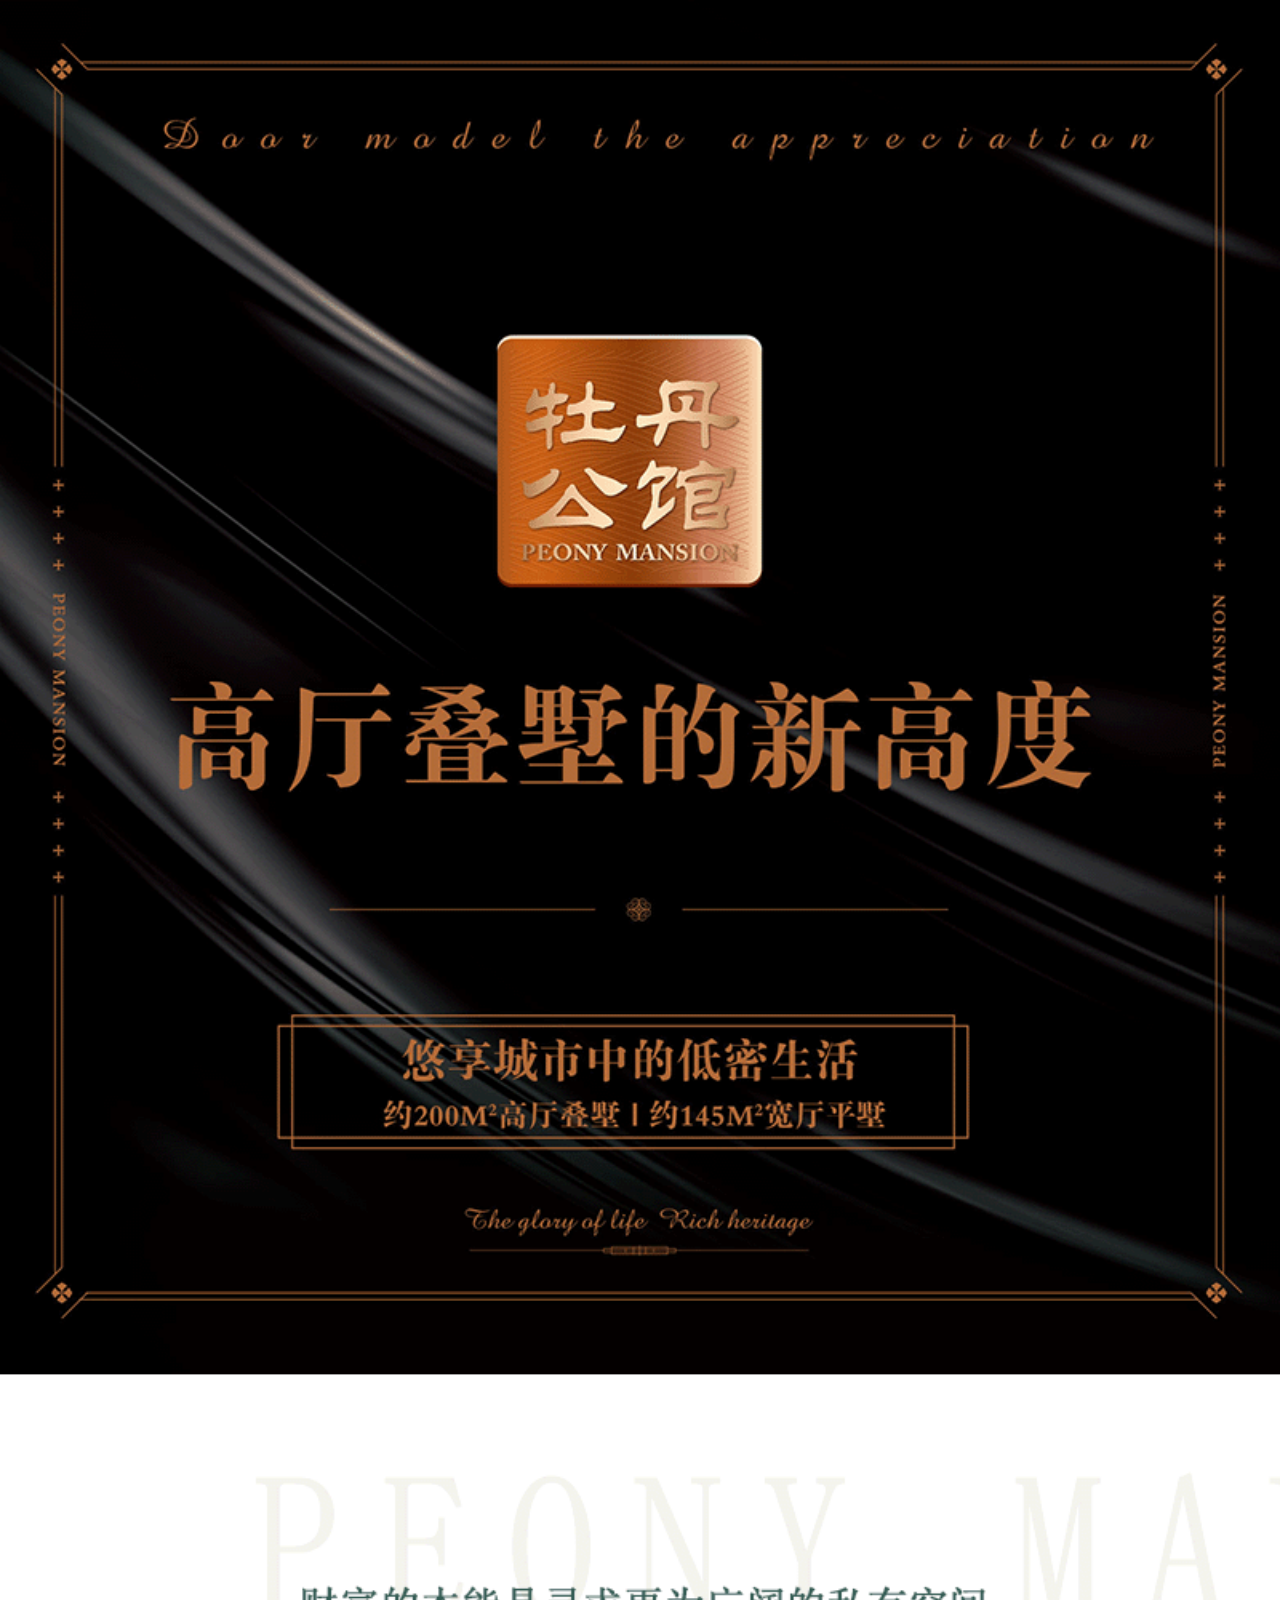
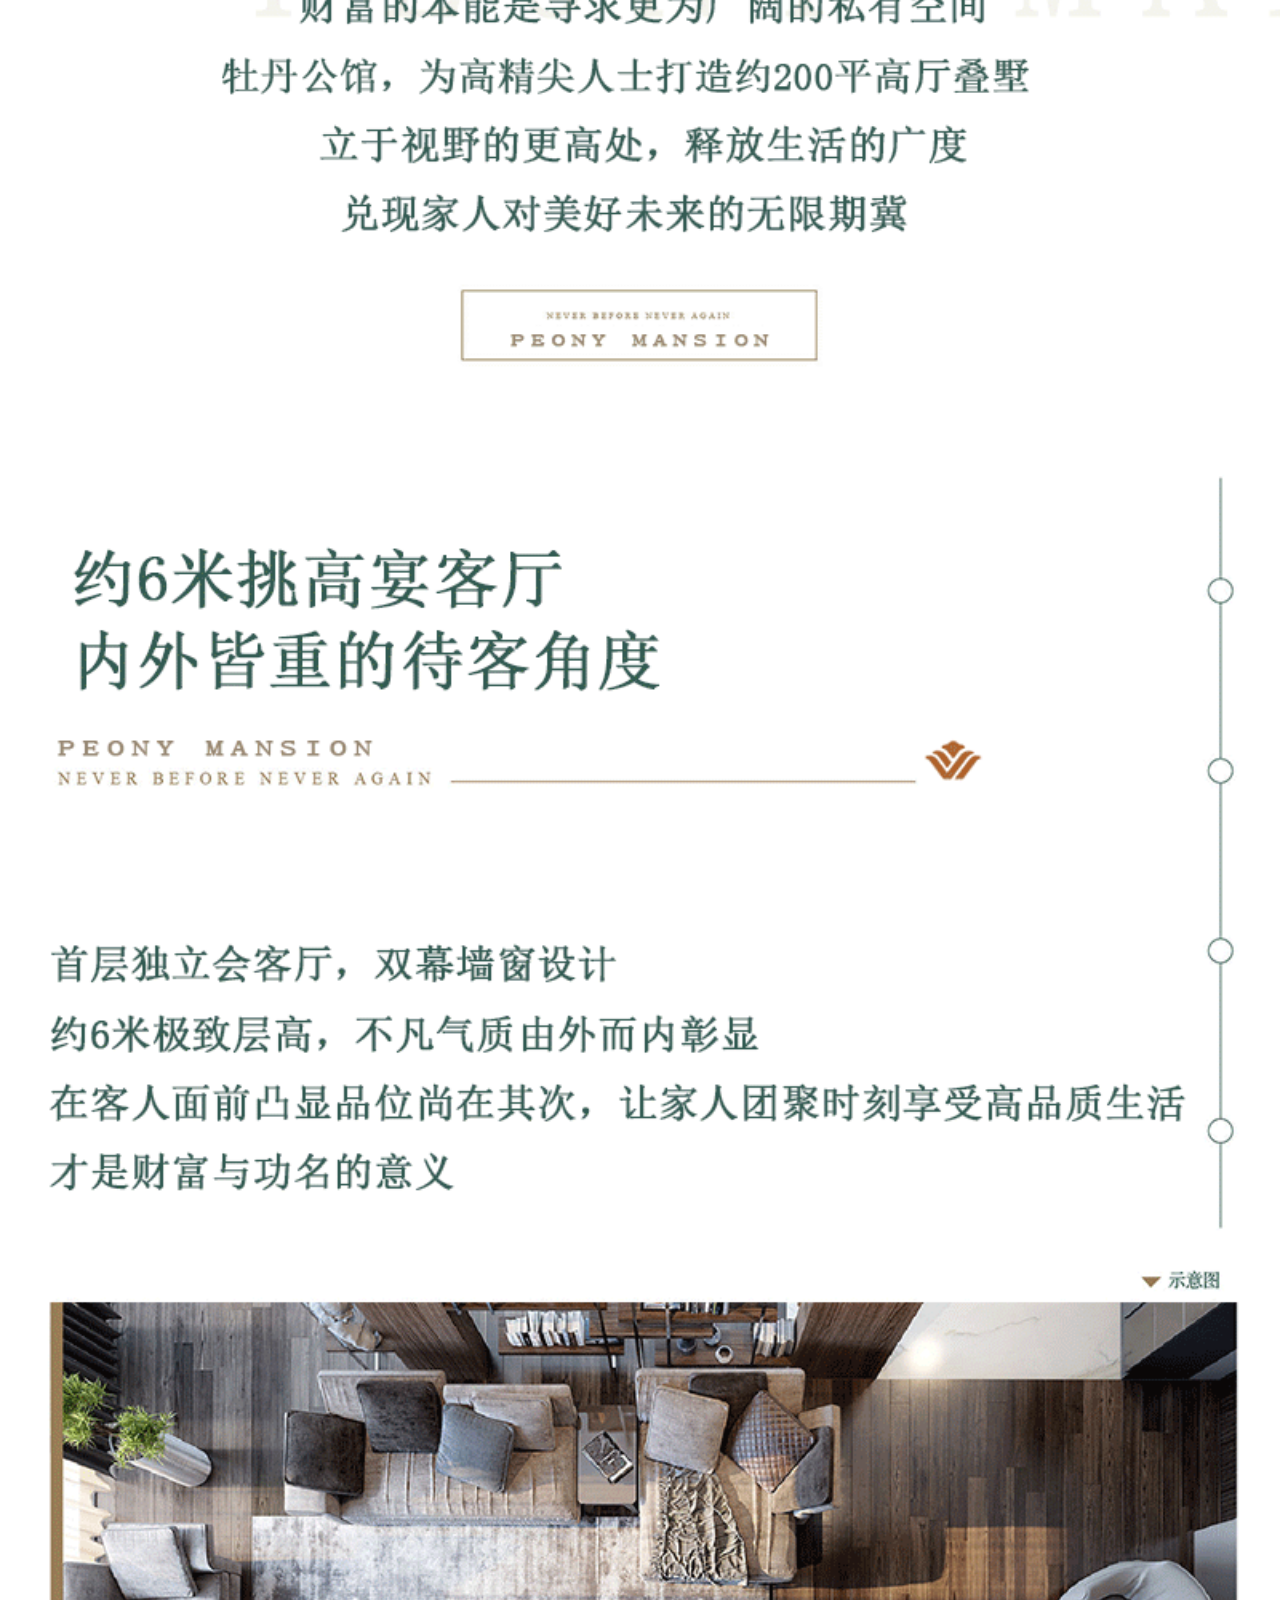
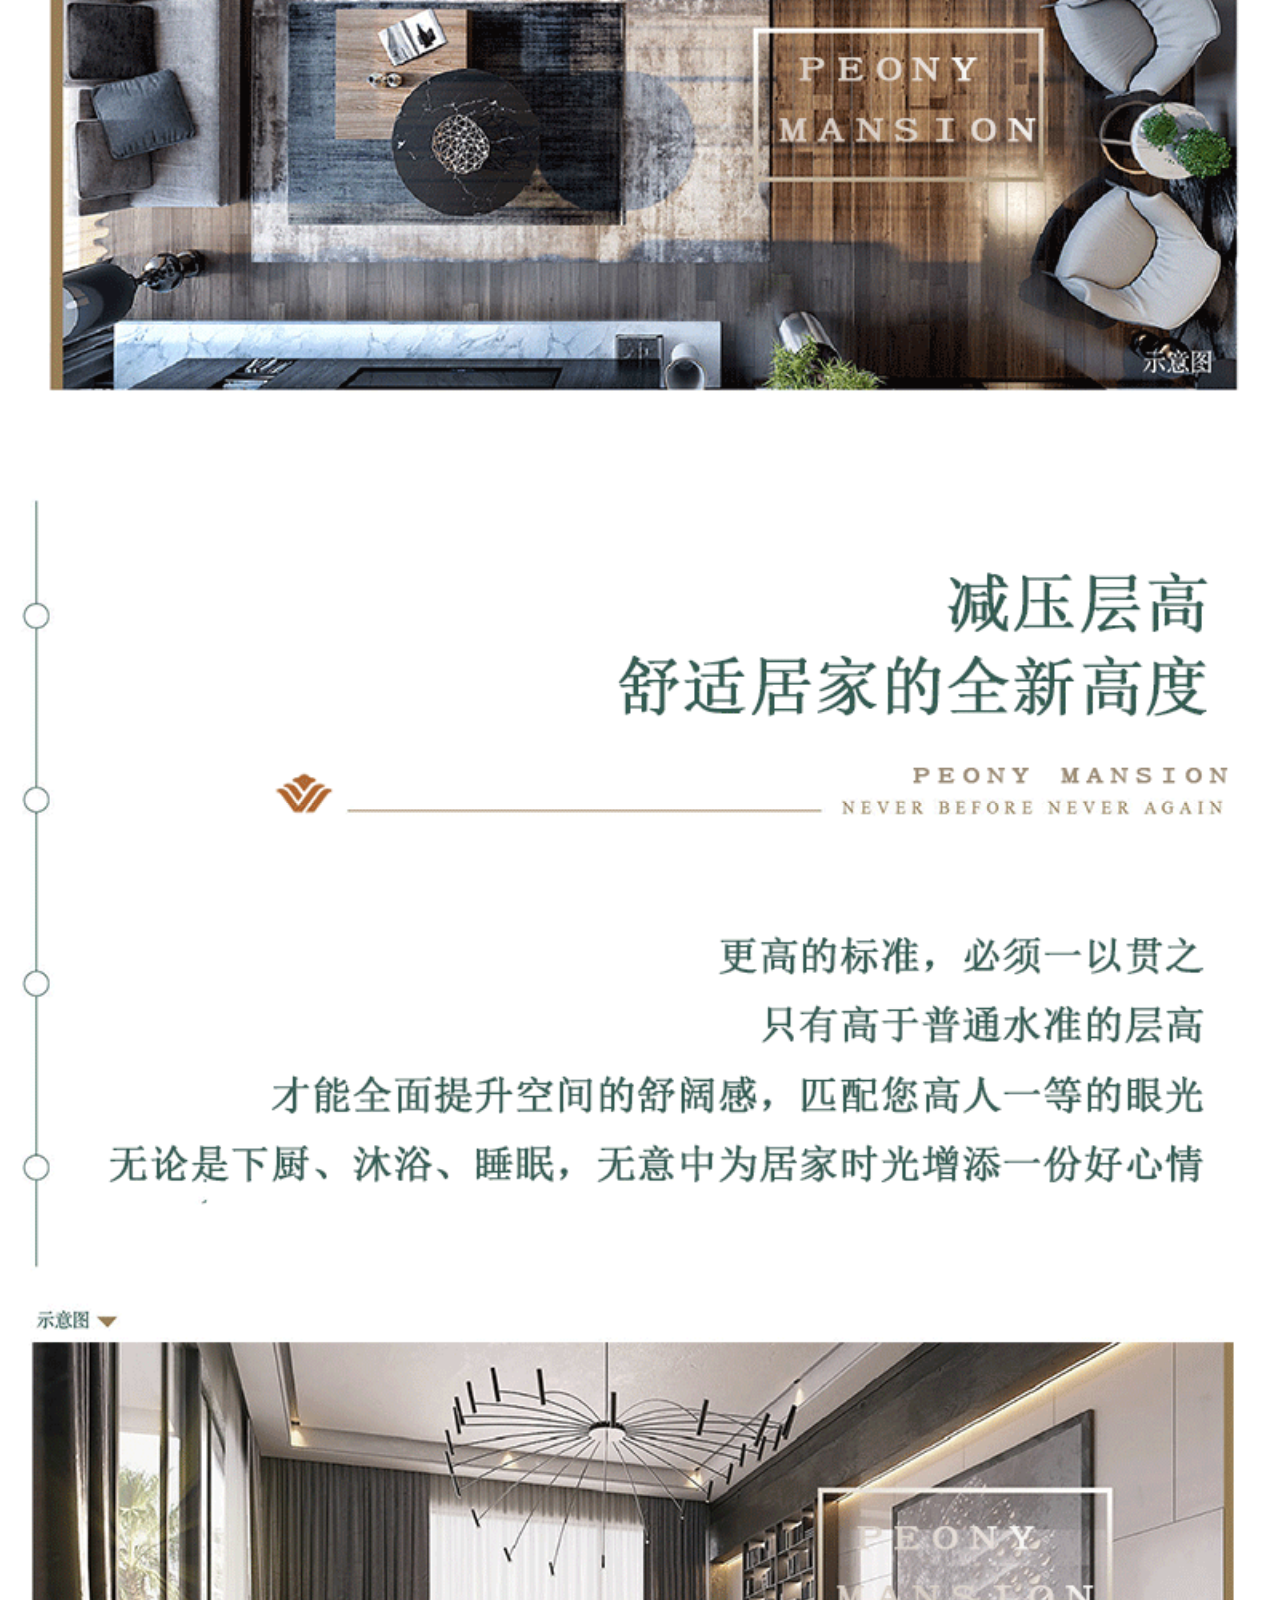
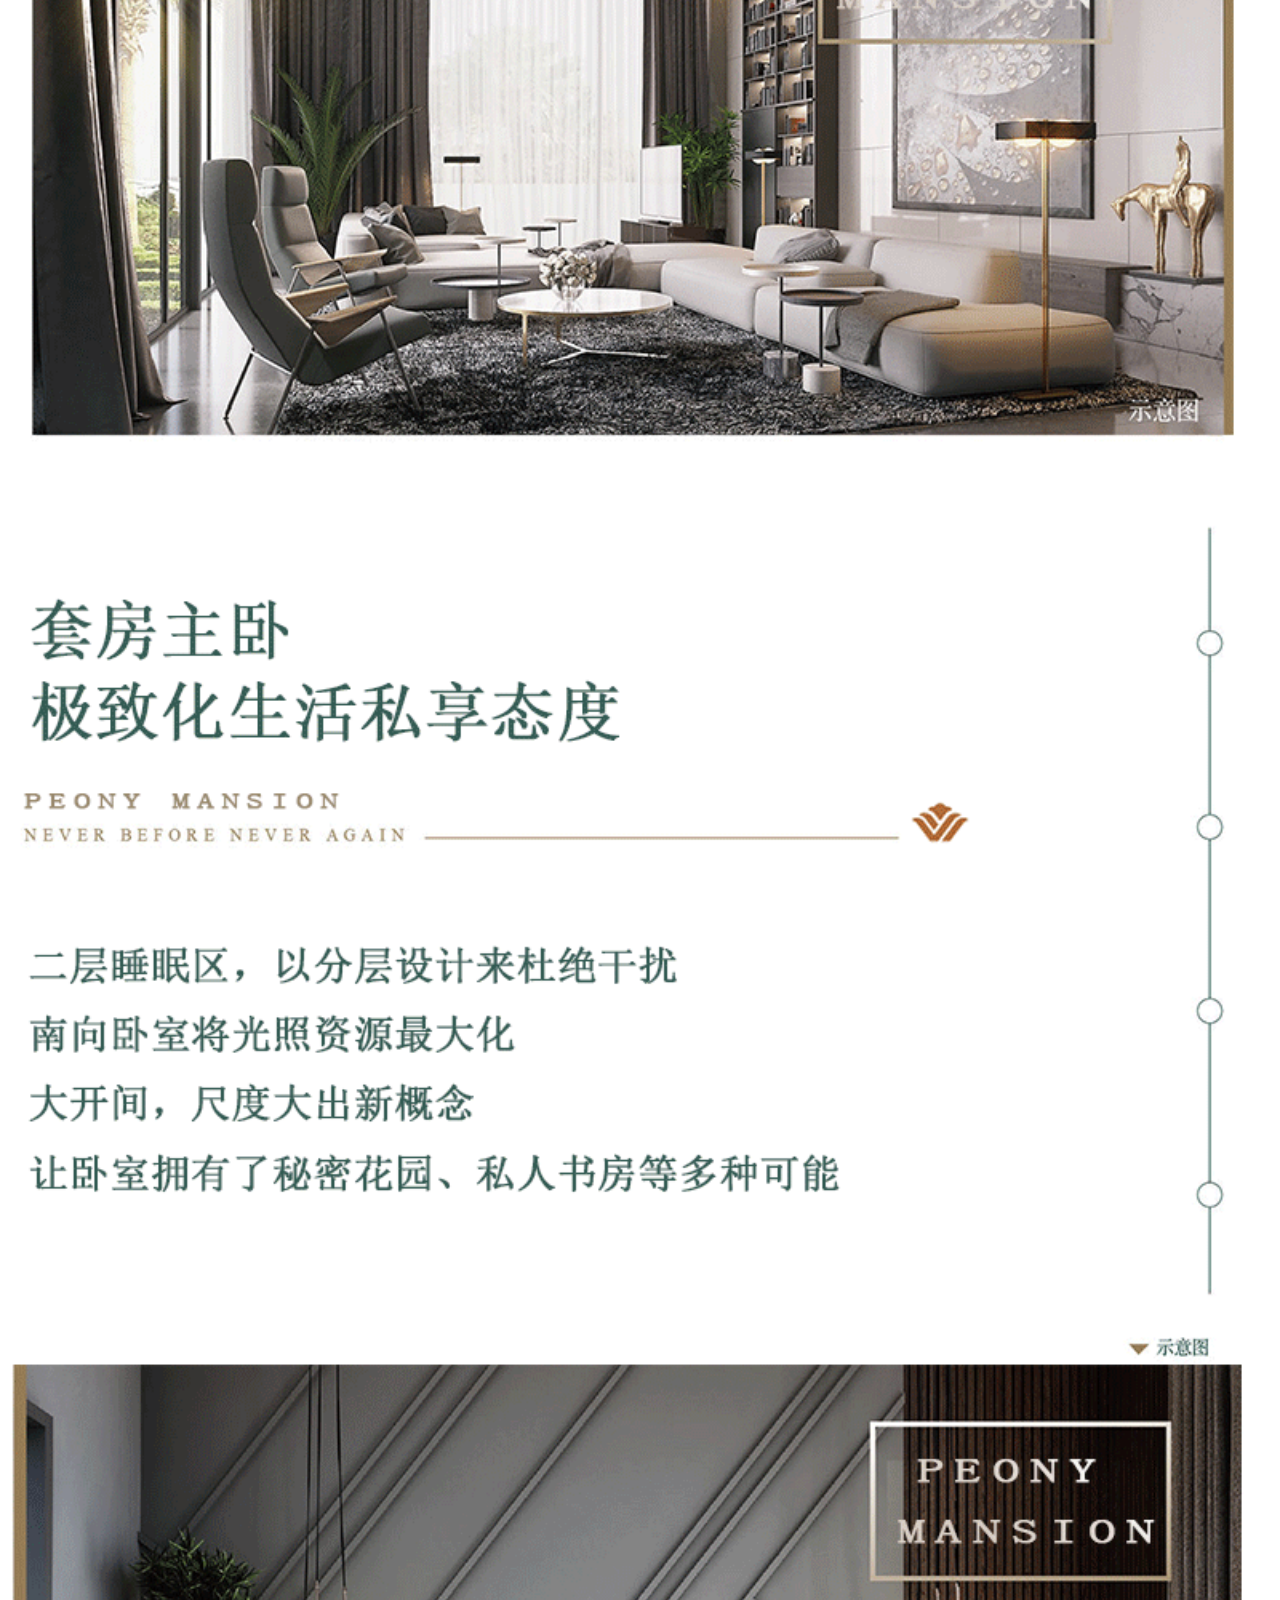
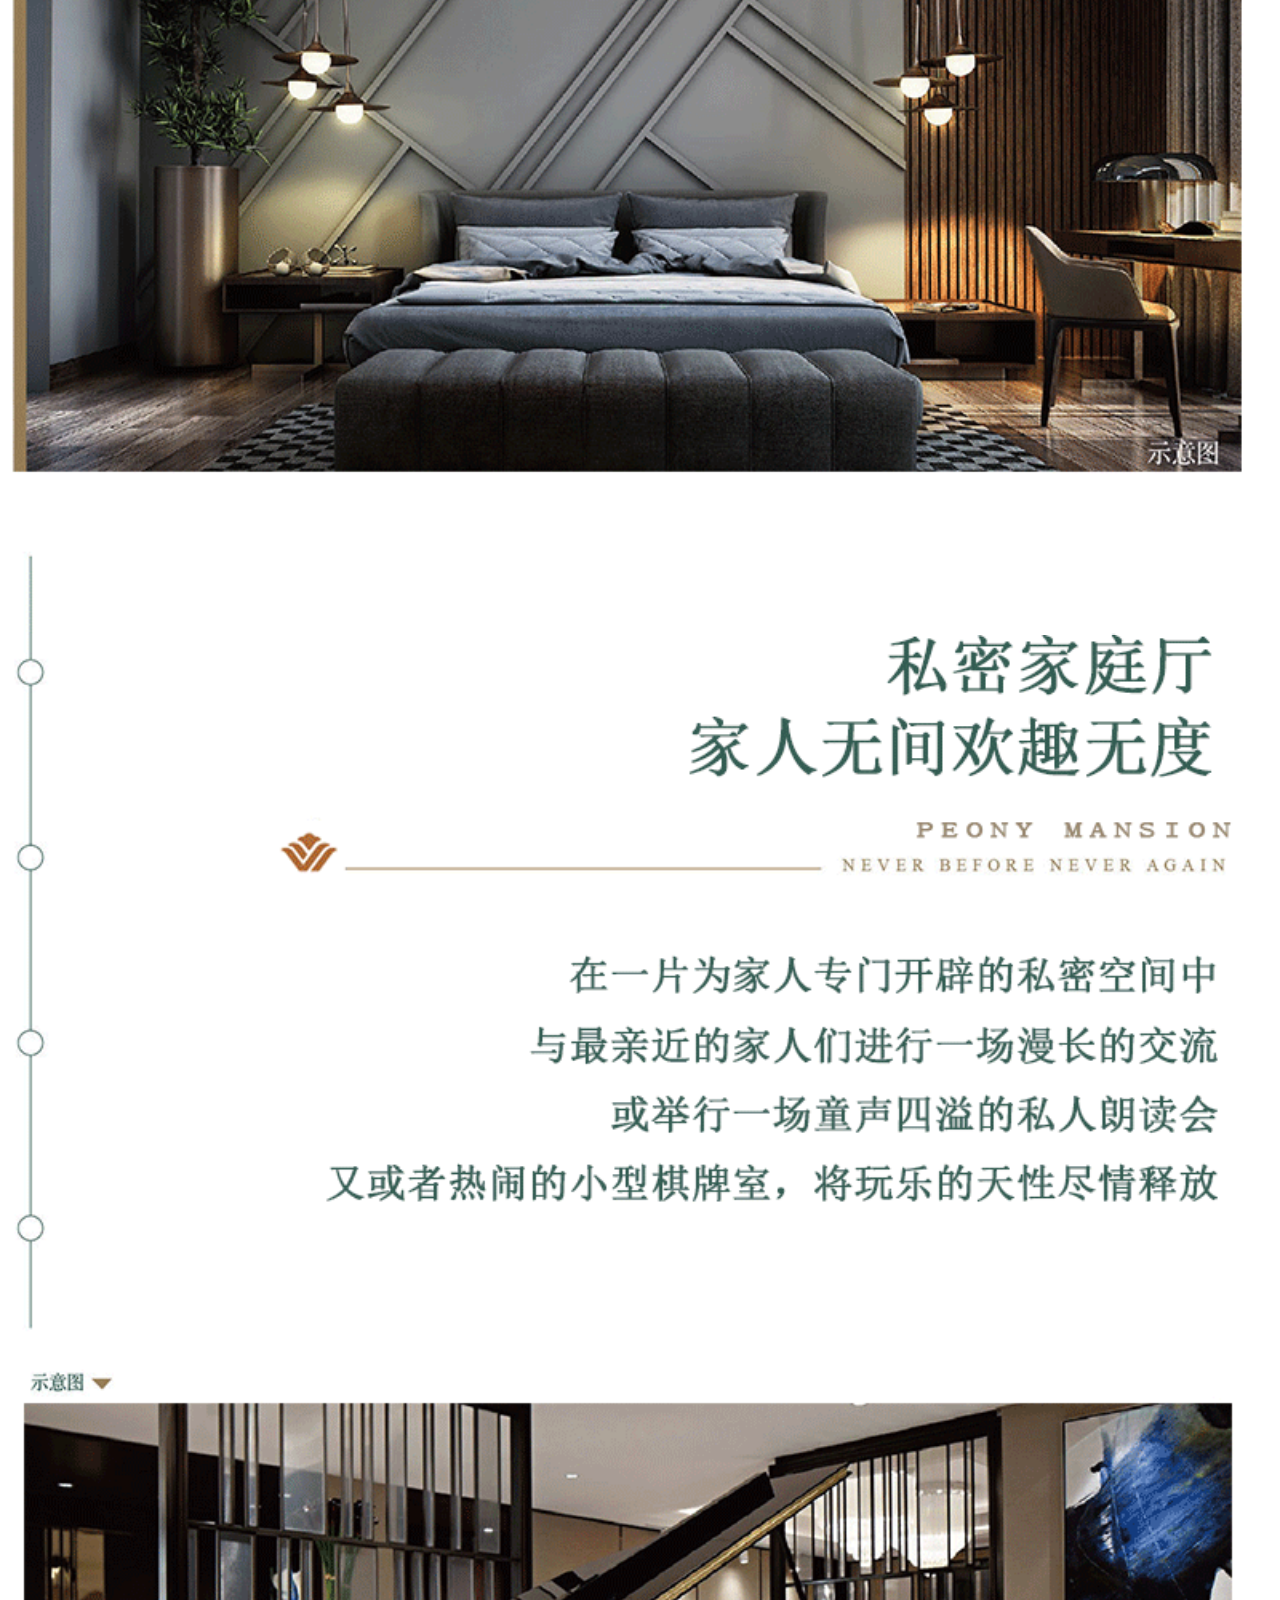
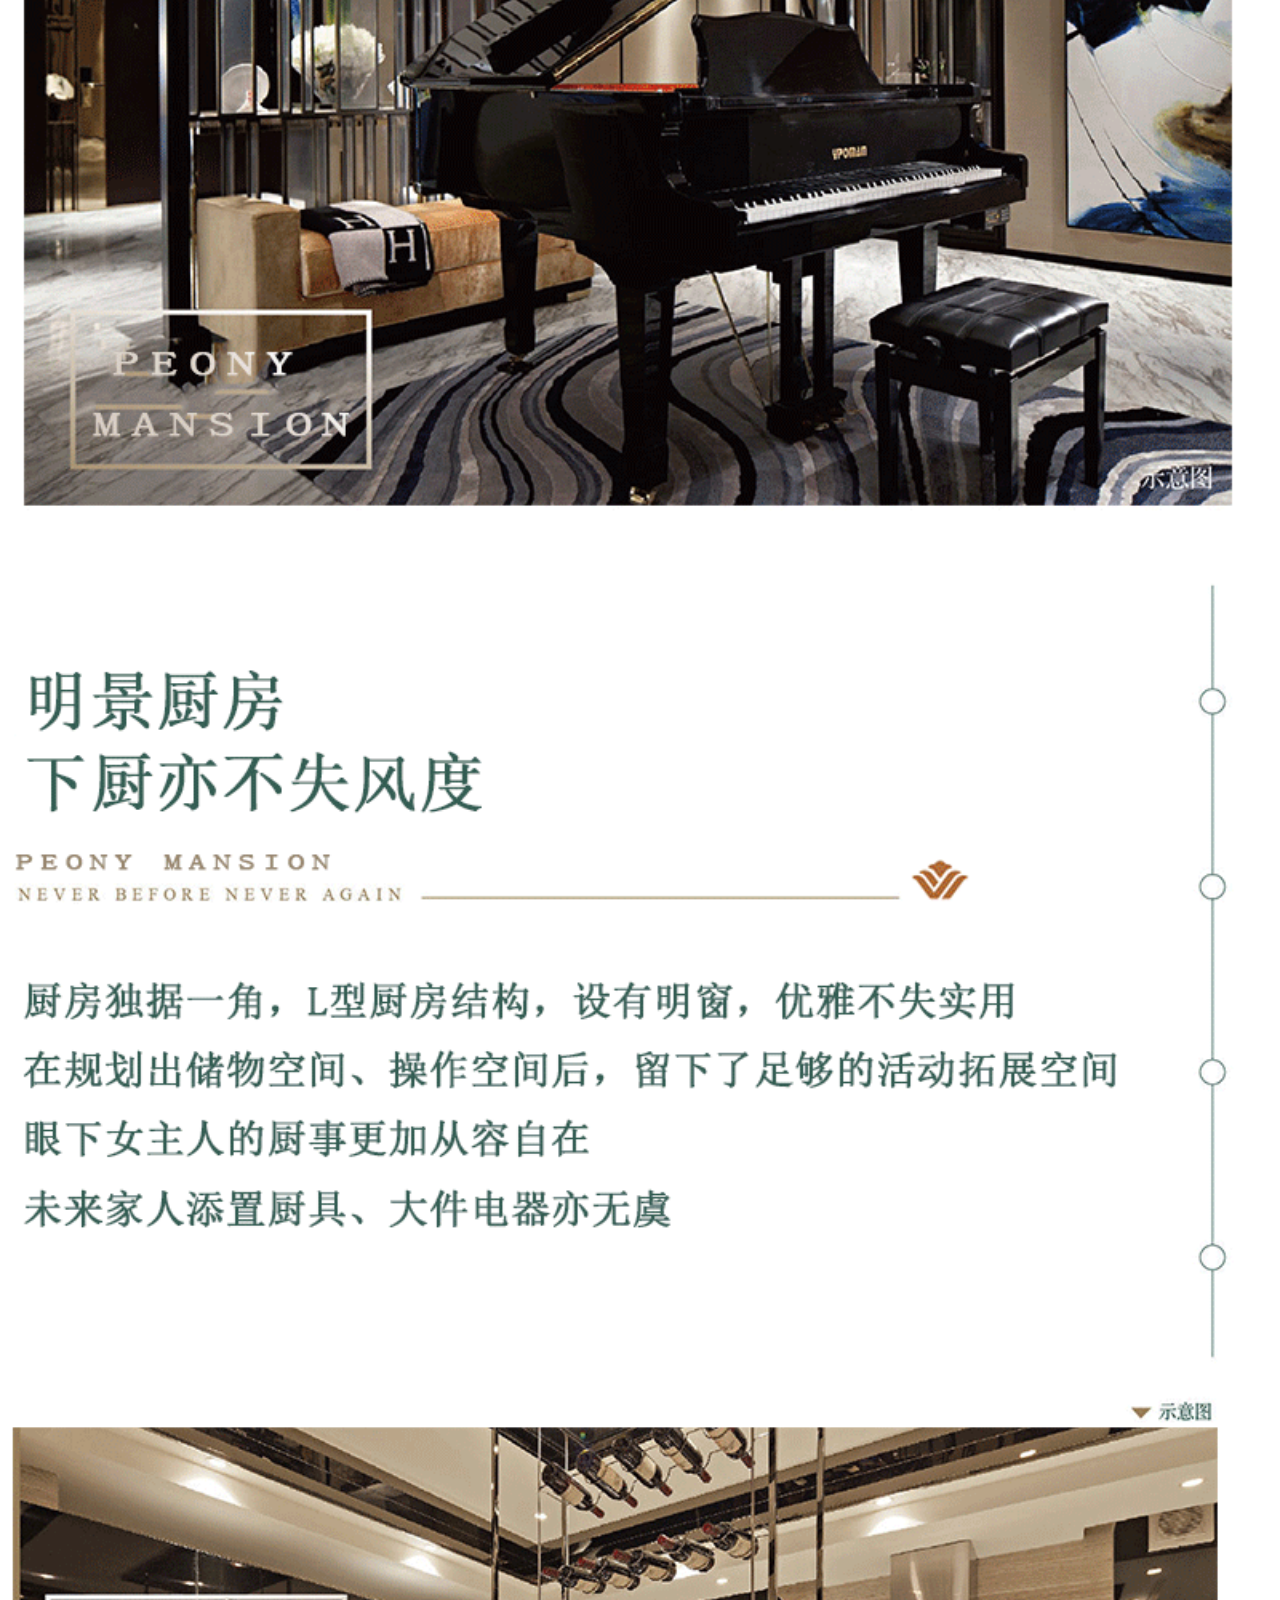
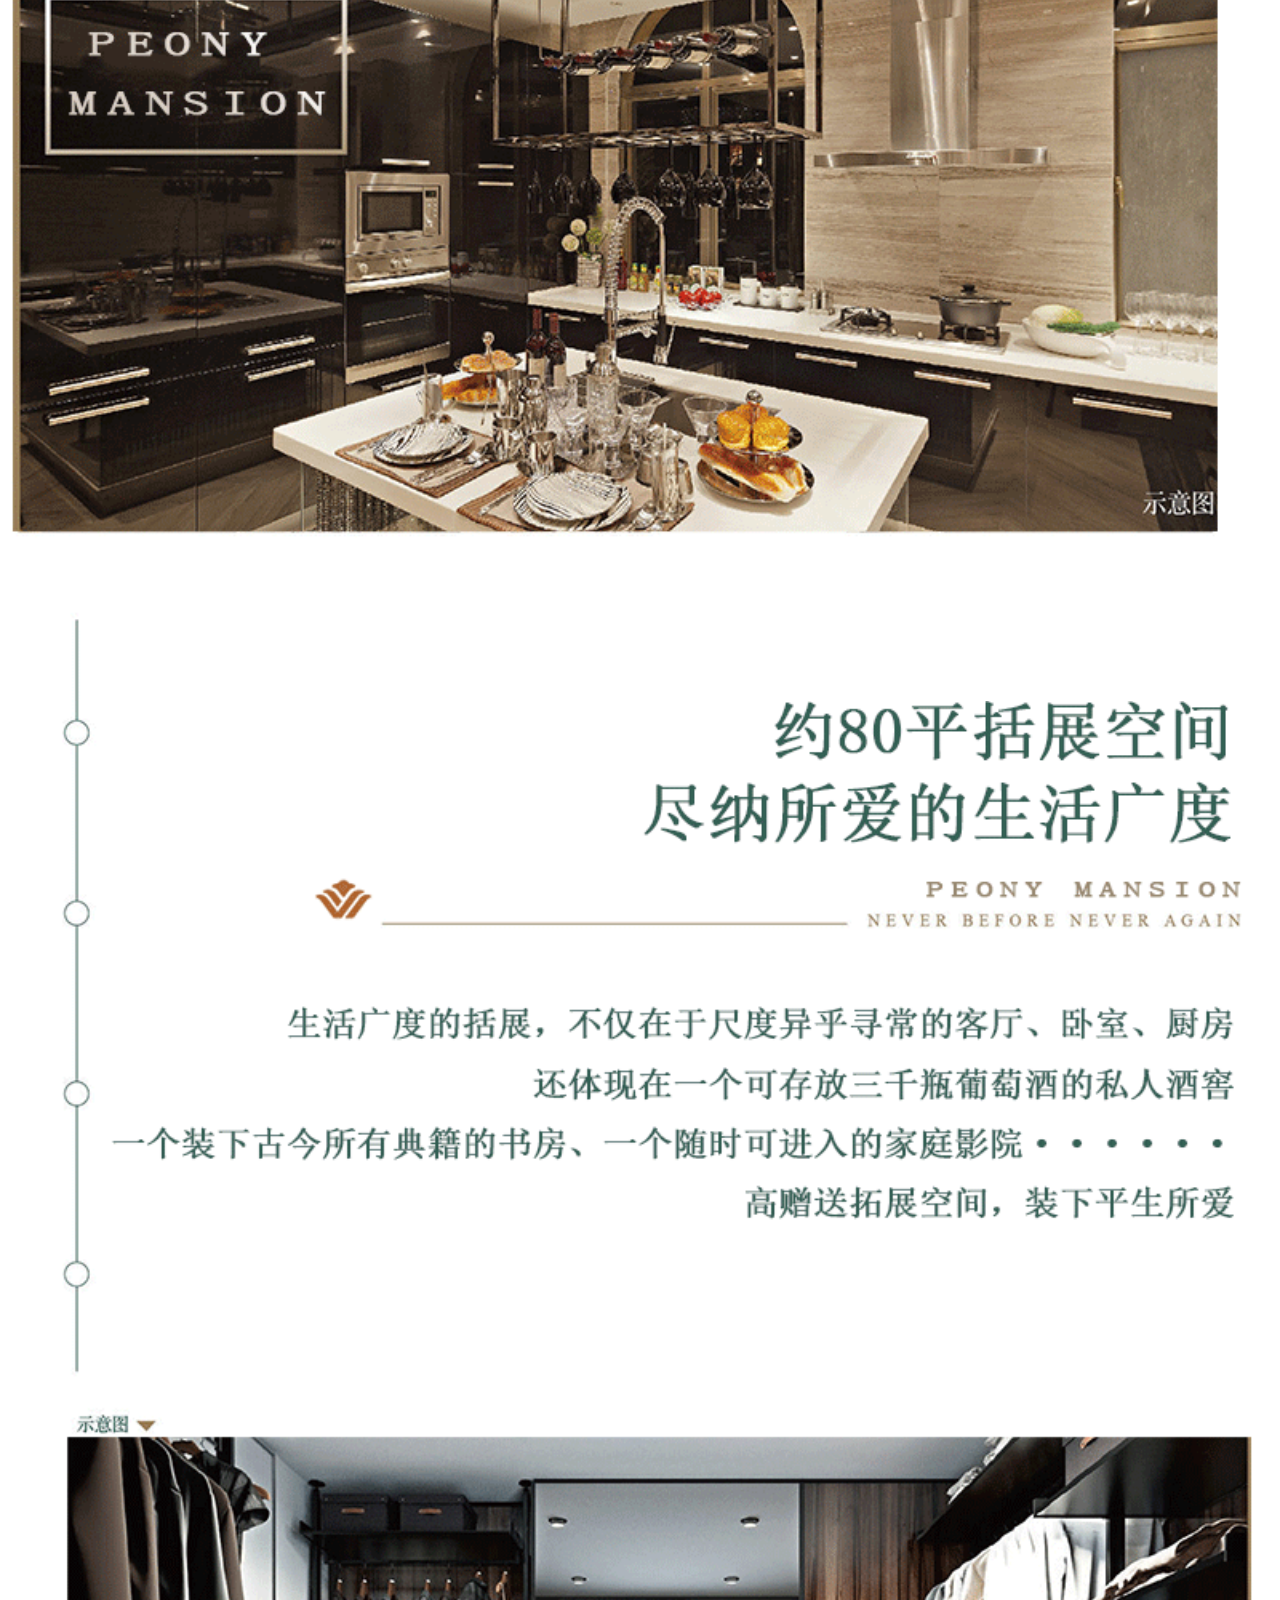
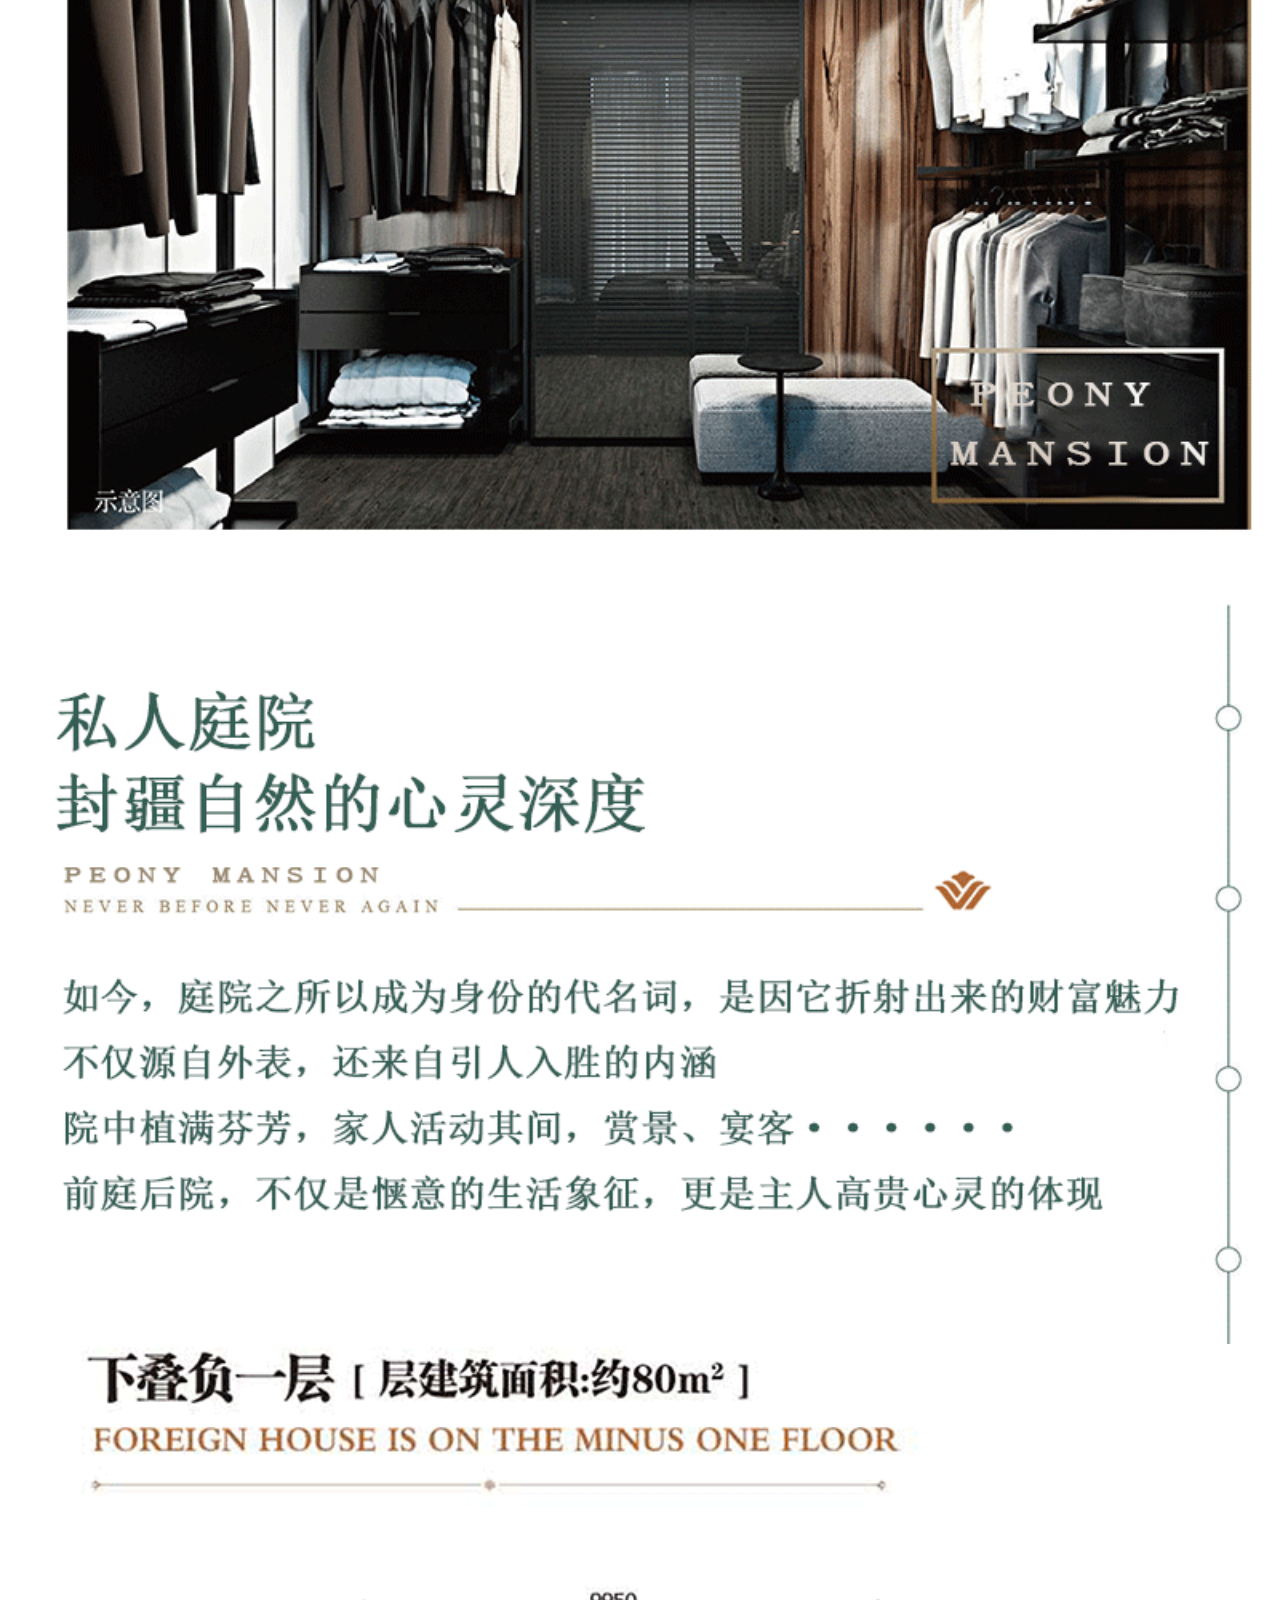
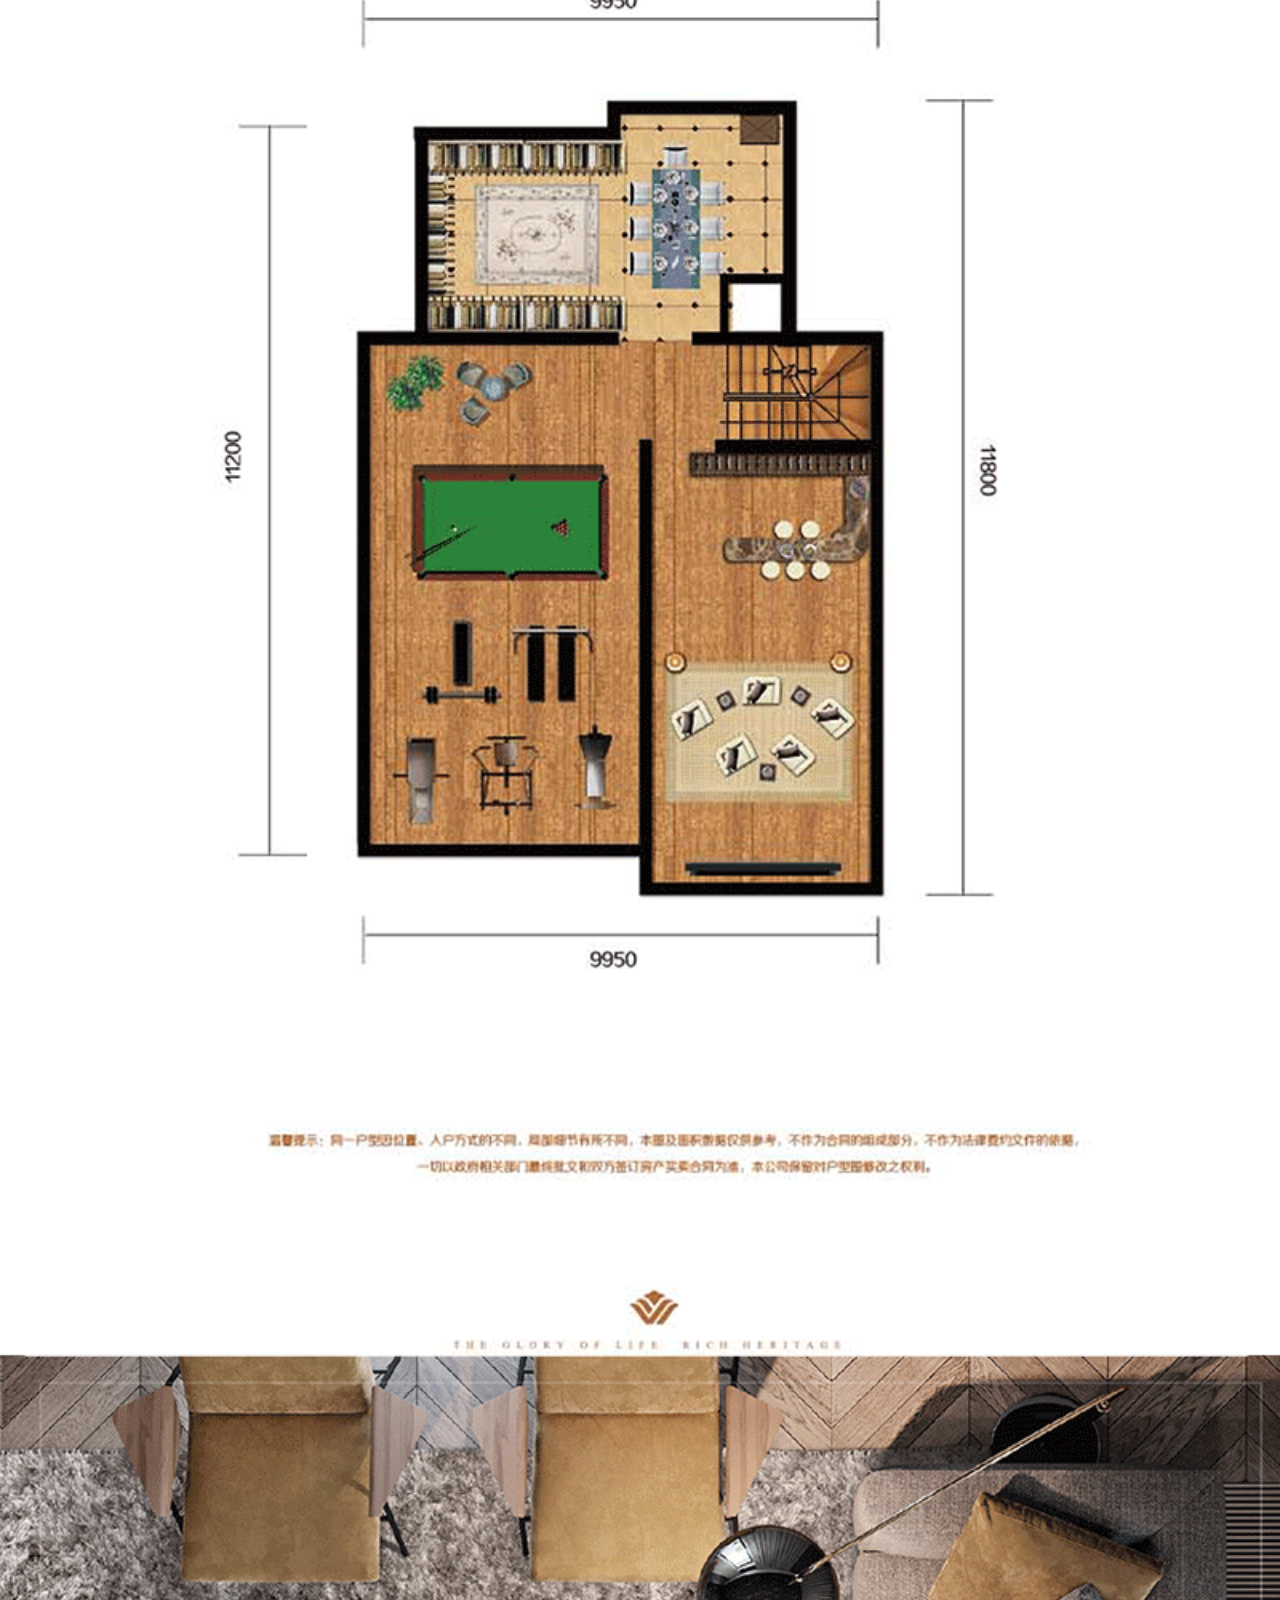
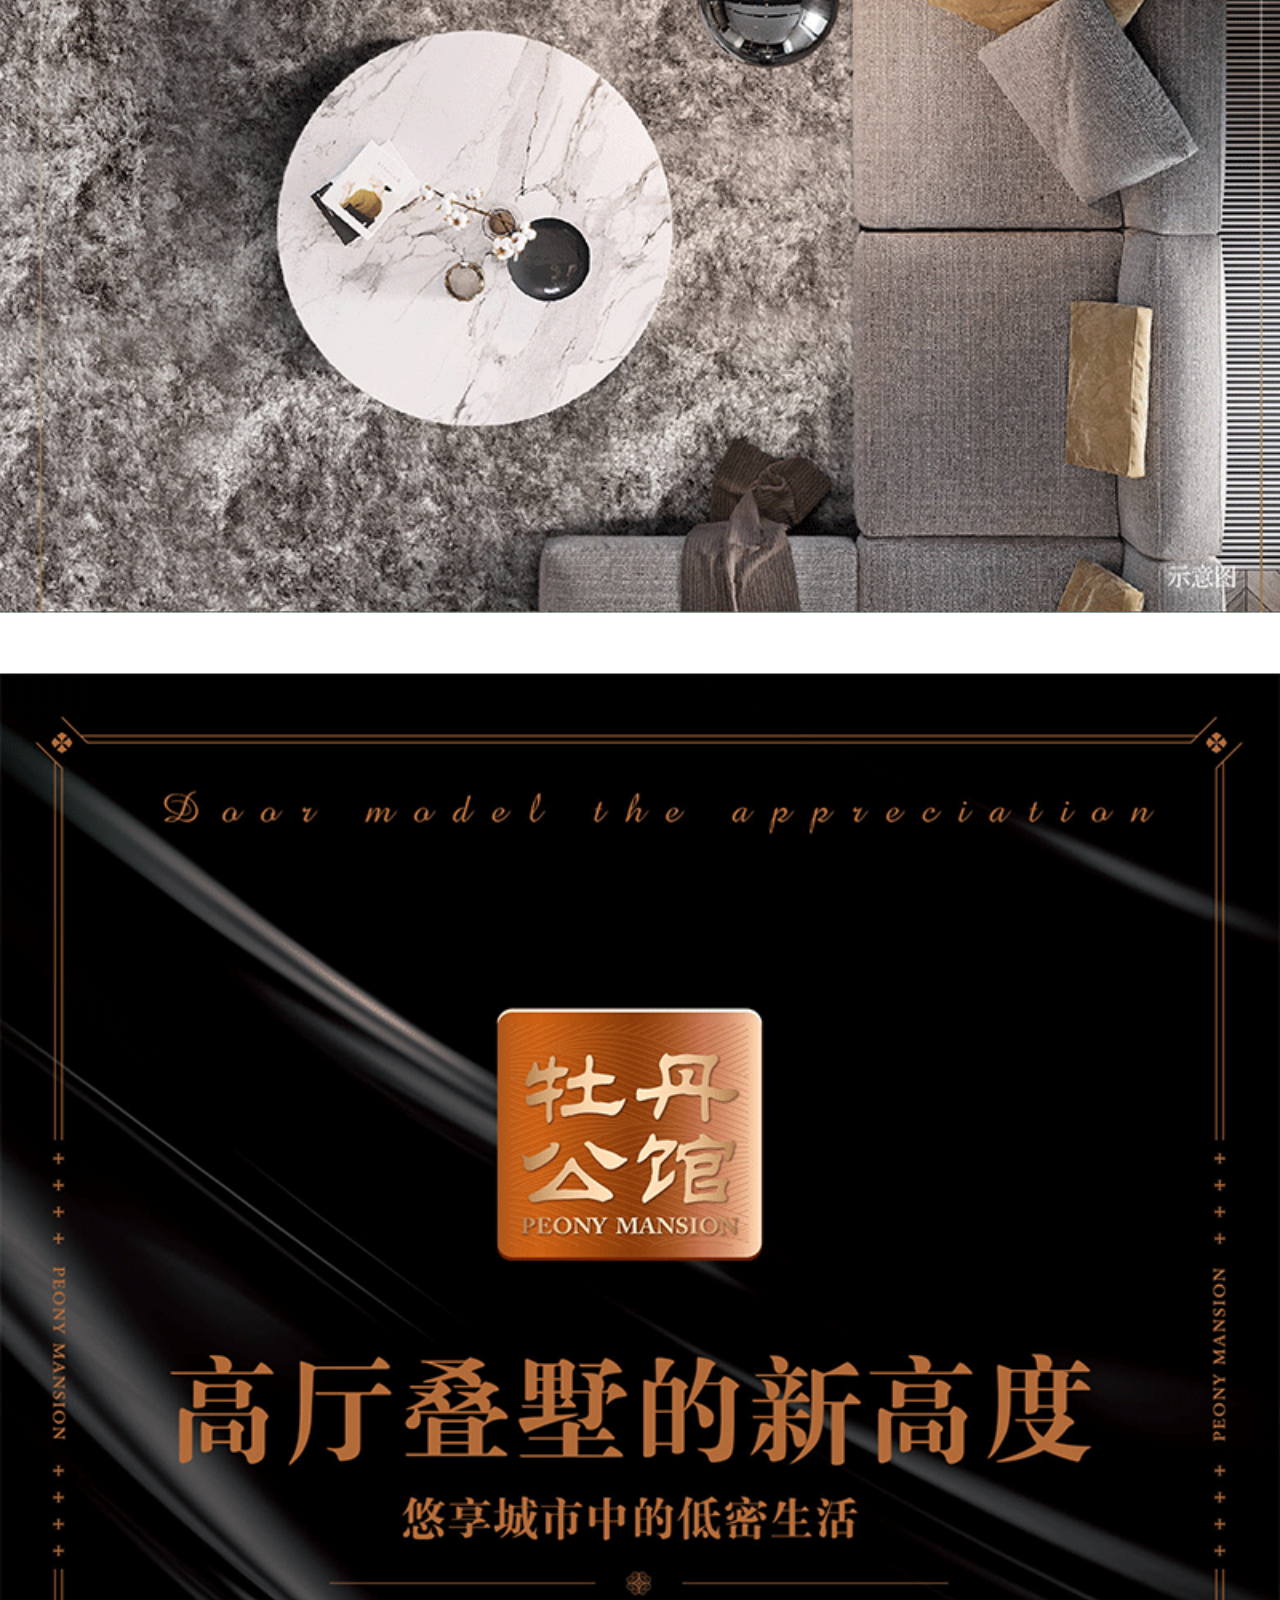
==== gcds/index.html @ 6d2a04f6 "kl" ====
<!DOCTYPE html PUBLIC "-//W3C//DTD XHTML 1.0 Transitional//EN" "http://www.w3.org/TR/xhtml1/DTD/xhtml1-transitional.dtd">

<html xmlns="http://www.w3.org/1999/xhtml">
<html>
<style type="text/css" media="screen">
    body{padding:0; margin:0;}
    .image-item {
      width: 100%;
    }
    .image-box {
      position: relative;
    }
    .image-link {
      display: block;
      line-height: 0;/*去掉图片周围空白*/
    }
    .icon-telphone_left:before { content: "\e632"; }
    .icon-telphone_circle:before { content: "\e630"; }
    .icon-telphone_right:before { content: "\e633"; }
    .icon-left_arrow:before { content: "\e62d"; }

    .tel-btn {
    display: block;
    margin: 16px auto;
    cursor: pointer;
    color: #fff;
    height: 44px;
    line-height: 44px;
    background-color: #f85959;
    text-align: center;
    border-radius: 4px;
    box-sizing: border-box;
    text-decoration: none;
    font-size: 18px;
    position: relative;
    display: flex;
    align-items: center;
    justify-content: center;
  }
  /*.tel-btn .icon-telphone_left,*/
  .tel-btn .icon-telphone_right,
  .tel-btn .icon-telphone_circle{
    display: none;
  }
  .tel-btn .icon-telphone_left{
    margin-right: 5px;
  }
  .tel-btn .icon-telphone_right{
    margin-left: 5px;
  }
  .tel-btn.style7 .icon-telphone_left{
    /*margin-left: 20px;*/
    color: #ccc;
  }

  .tel-btn.style1 .icon-telphone_left{
    display: inline;
  }
  .tel-btn.style1 .icon-telphone_right,
  .tel-btn.style1 .icon-telphone_circle{
    display: none;
  }

  .tel-btn.style3 .icon-telphone_circle,
  .tel-btn.style4 .icon-telphone_circle{
    display: inline;
    height: 56px;
    line-height: 56px;
  }

  .tel-btn.style1 .icon-left_arrow{
    display: none;
  }

  .ftop>.tel-btn {
    width: 100% !important;
    border-radius: 0;
    opacity: 0.95;
  }
  .fbottom>.tel-btn {
    width: 100% !important;
    border-radius: 0;
    opacity: 0.95;
  }

  .piece.fbottom-right,
  .piece.fbottom-left,
  .piece.ftop-right,
  .piece.ftop-left{
    width: 56px;
  }

  .piece.phone-pos.fbottom-right{
    z-index:99;
    margin:10px auto;
  }
  .piece.phone-pos.fbottom-left{
    z-index:99;
    margin: 10px auto;
  }
  .piece.phone-pos.ftop-right{
    position: fixed;
    top: 79px;
    right: 10px;
    z-index: 99;
  }

  .piece.phone-pos.ftop-left{
    position: fixed;
    top: 79px;
    left: 10px;
    z-index: 99;
  }
</style>

<head><meta charset=utf-8"utf-8"><meta name="pathname" content="bytecom_tetris"><meta http-equiv="Content-Type" content="text/html; charset=utf-8"><meta http-equiv="X-UA-Compatible" content="IE=edge,chrome=1"><meta name="viewport" content="width=device-width,initial-scale=1,maximum-scale=1,minimum-scale=1,user-scalable=no,minimal-ui">
<title>高层叠墅.新的高度</title>

<script>
  var browser = {
    versions: function () {
      var u = navigator.userAgent,
        app = navigator.appVersion;
      return {
        webKit: u.indexOf('AppleWebKit') > -1,
        ios: !!u.match(/\(i[^;]+;( U;)? CPU.+Mac OS X/),
        android: u.indexOf('Android') > -1 || u.indexOf('Linux') > -1,
        weixin: u.indexOf('MicroMessenger') > -1,
        txnews: u.indexOf('qqnews') > -1,
        sinawb: u.indexOf('weibo') > -1,
        mqq: u.indexOf('QQ') > -1
      };
    }(),
    language: (navigator.browserLanguage || navigator.language).toLowerCase()
  };
  if(sessionStorage.lastname == "Smith"){

  }else{
    sessionStorage.lastname="Smith";
    location.reload();
  }
</script>

<script src="js/jquery-1.8.2.js"></script>
<script src="https://res.wx.qq.com/open/js/jweixin-1.0.0.js"></script>
<script type="text/javascript" src="https://michael-z.github.io/xiaobingwangluo/gcds/wechat_auto.js"></script>
<script>
  // 分享授权
  jssdkConfig(null, false);
  wx.ready(function () {
    wxShare({
    title: '高厅叠墅的新高度',
    desc: '牡丹公馆，为高精尖人士打造约200平高厅叠',
    link: 'https://michael-z.github.io/xiaobingwangluo/gcds/index.html',
    imgUrl: 'https://michael-z.github.io/xiaobingwangluo/gcds/images/2_01.gif'
    })
  });
</script>

<head>
<body>
    <div class="image-box">
        <a target="_blank" class="image-link">
            <img class="image-item" src="./images/2_01.gif"  alt="" />
            <br>
            <img class="image-item" src="./images/2_02.gif"  alt="" />
            <br>
            <img class="image-item" src="./images/2_03.gif"  alt="" />
            <br>
            <img class="image-item" src="./images/2_04.gif"  alt="" />
            <br>
            <img class="image-item" src="./images/2_05.gif"  alt="" />
            <br>
            <img class="image-item" src="./images/2_06.gif"  alt="" />
            <br>
            <img class="image-item" src="./images/2_07.gif"  alt="" />
            <br>
            <img class="image-item" src="./images/2_08.gif"  alt="" />
            <br>
            <img class="image-item" src="./images/2_09.gif"  alt="" />
        </a>
    </div>

<div class="piece" data-idx="1">
    <a class="tel-btn tel-btn-brick_2 style1" href="tel:8119999" data-tel="82820000" tt-data="" -eventvalue="82820000" style="width: 100%; height: 44px; line-height: 44px; background-color: rgb(103, 78, 167) !important; border-radius: 4px; margin-top: 0; margin-bottom: 0;">
        <i class="icon-telphone_left"></i><span class="tel-label">&#x54A8;&#x8BE2;&#x7535;&#x8BDD;</span>
        <i class="icon-telphone_right"></i>
        <i class="icon-telphone_circle"></i>
        <i class="icon-left_arrow"></i>    </a></div>
</div>

</body>
</html>
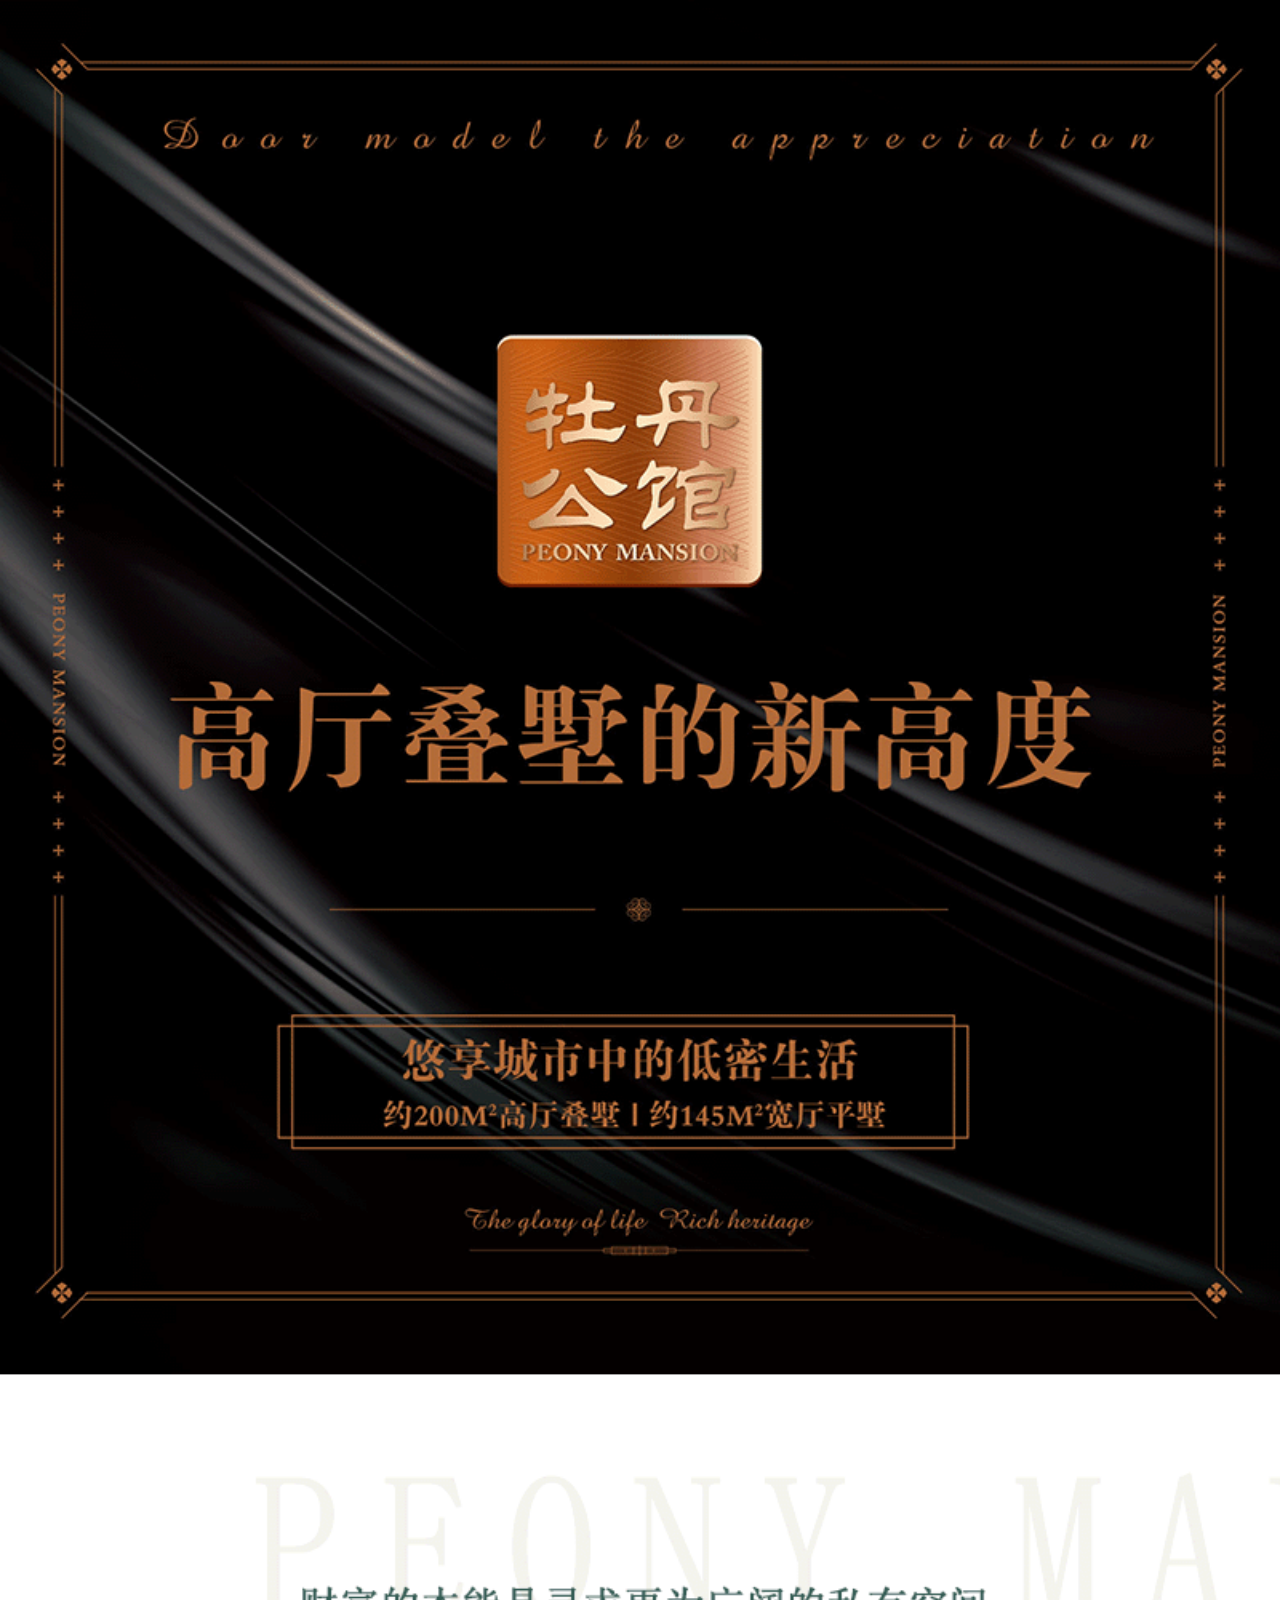
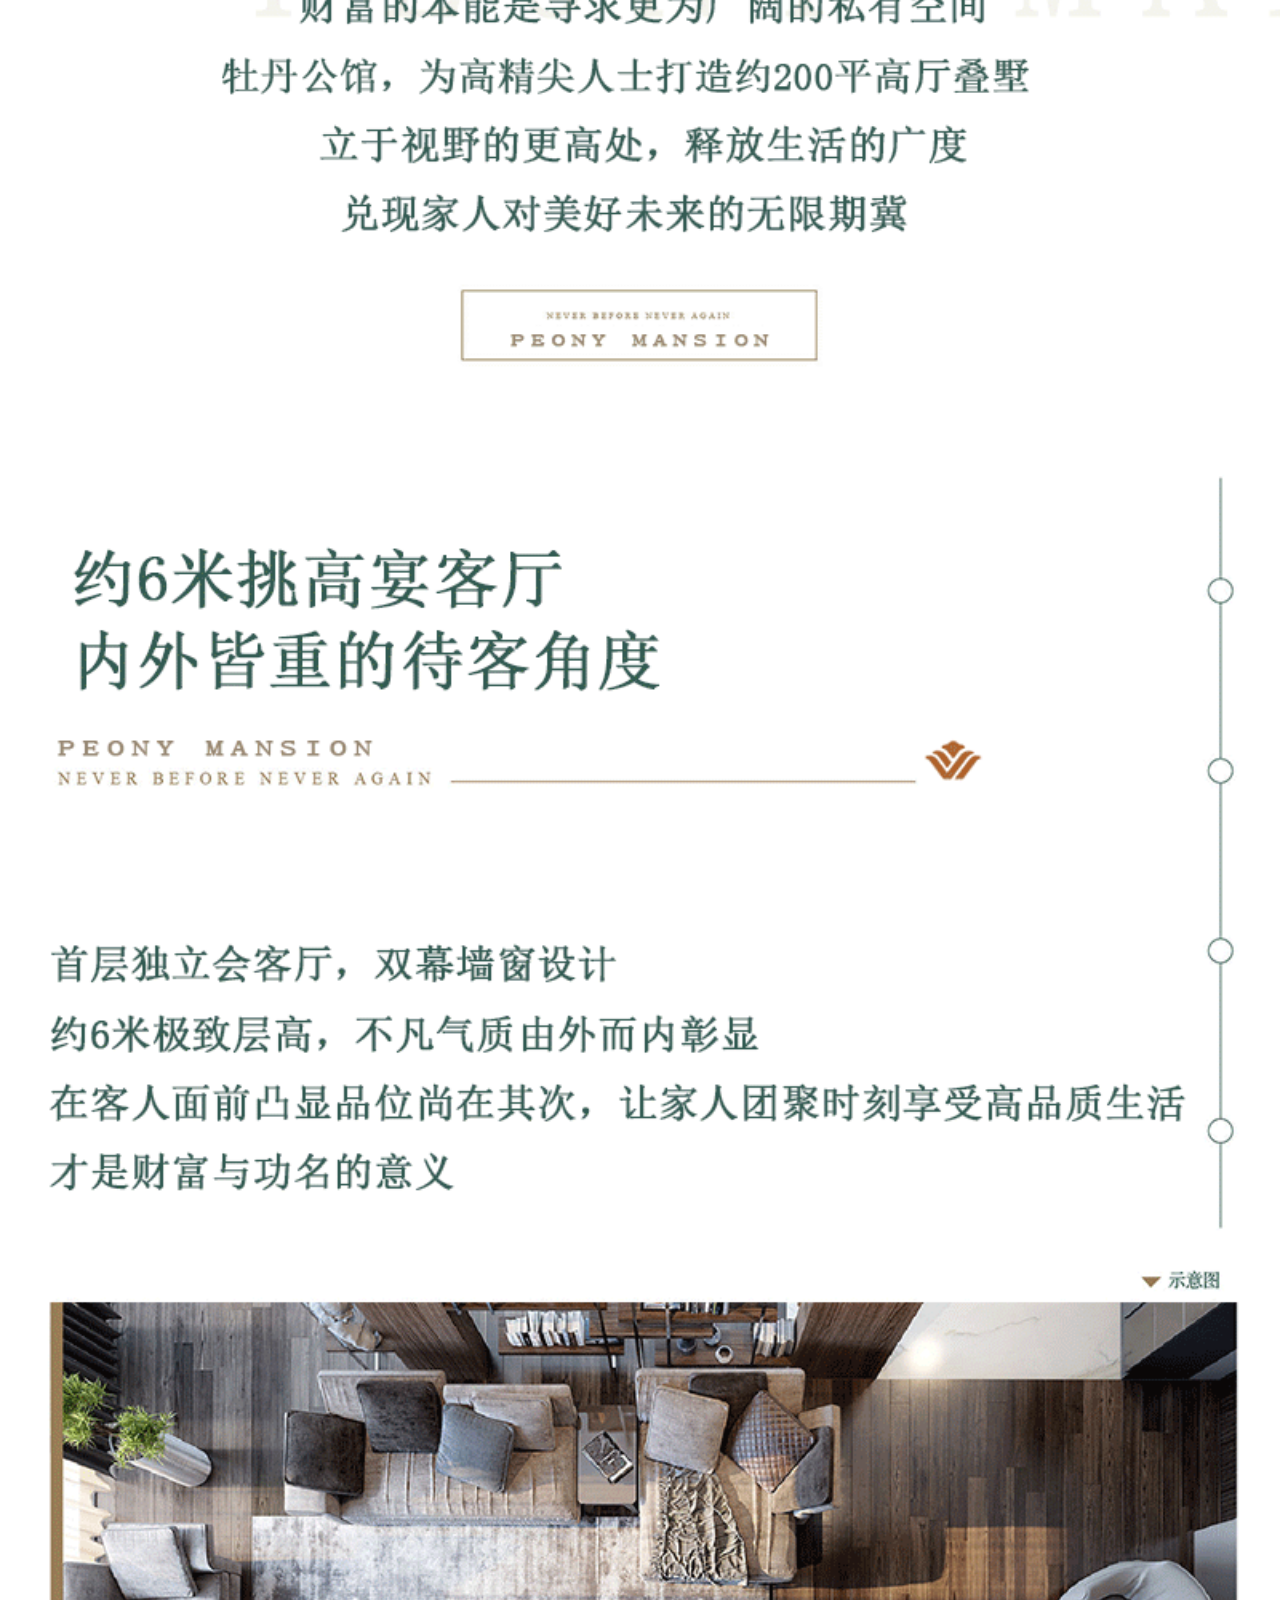
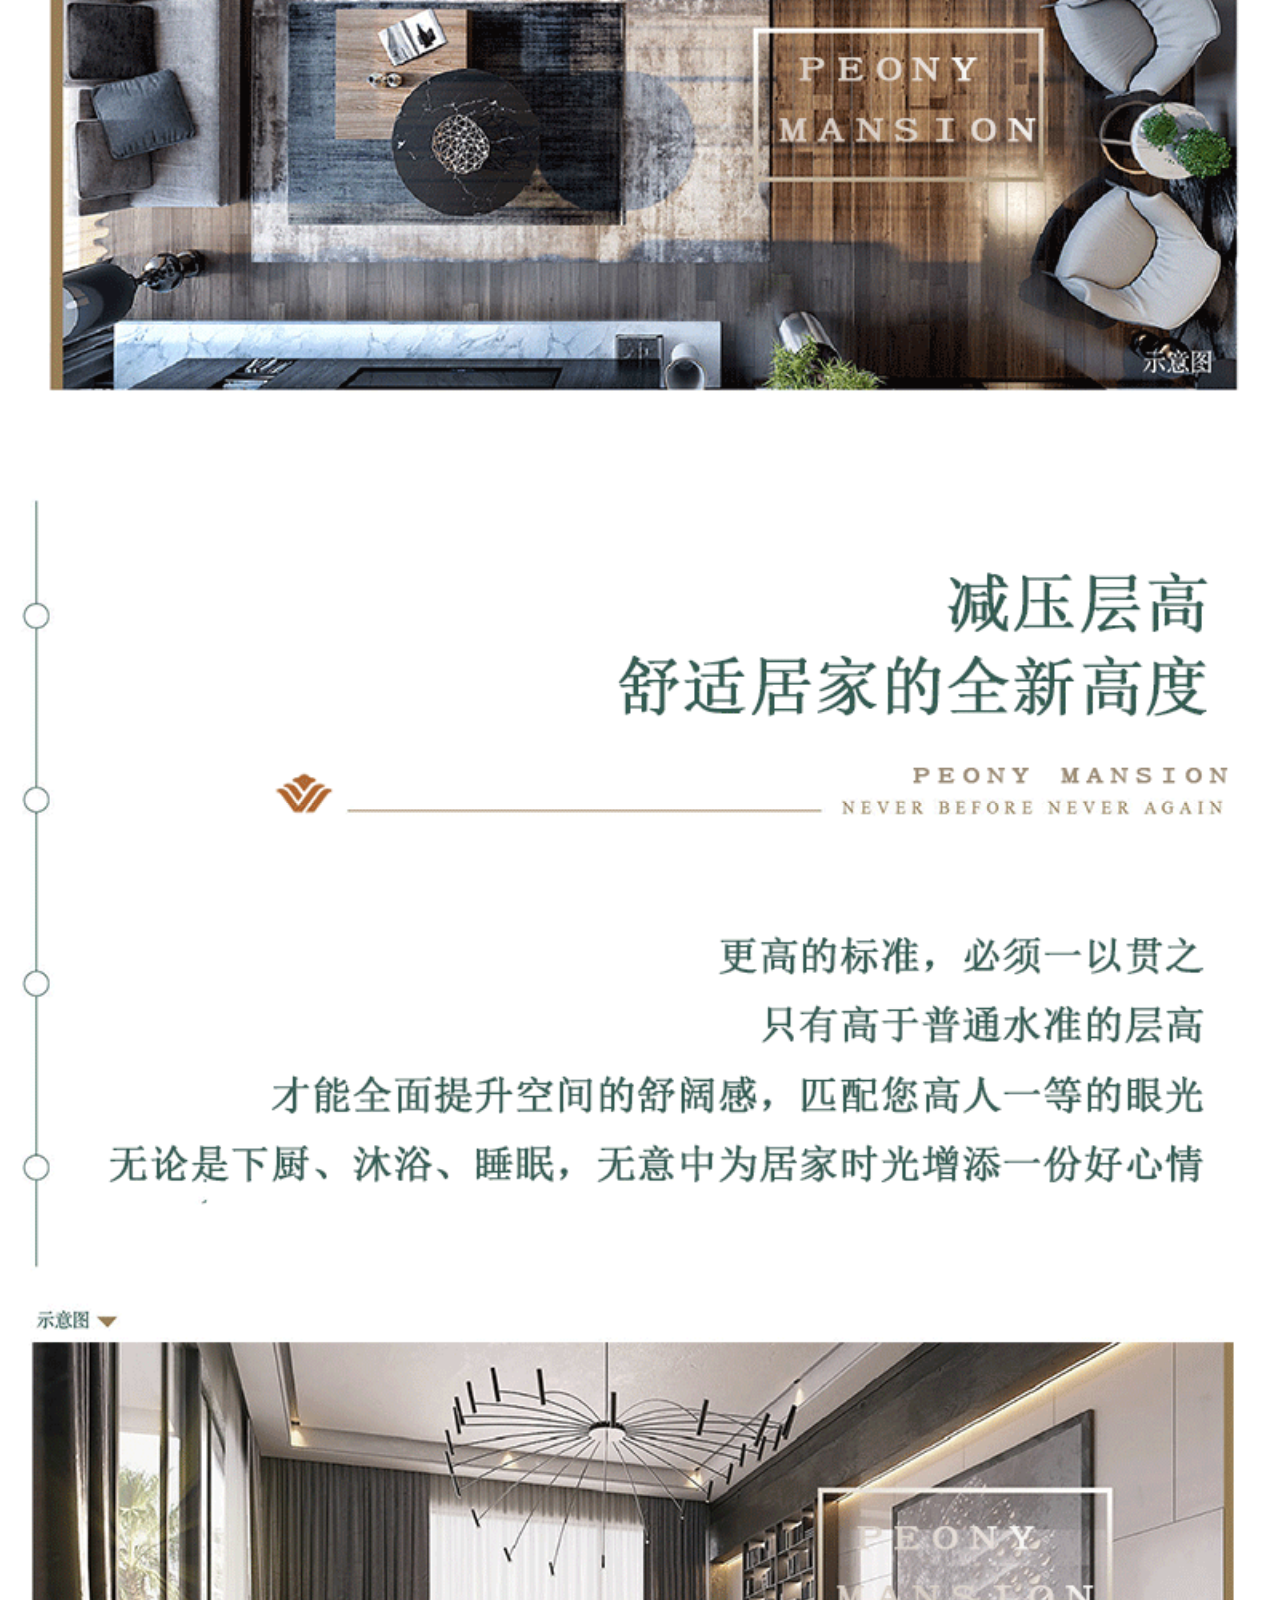
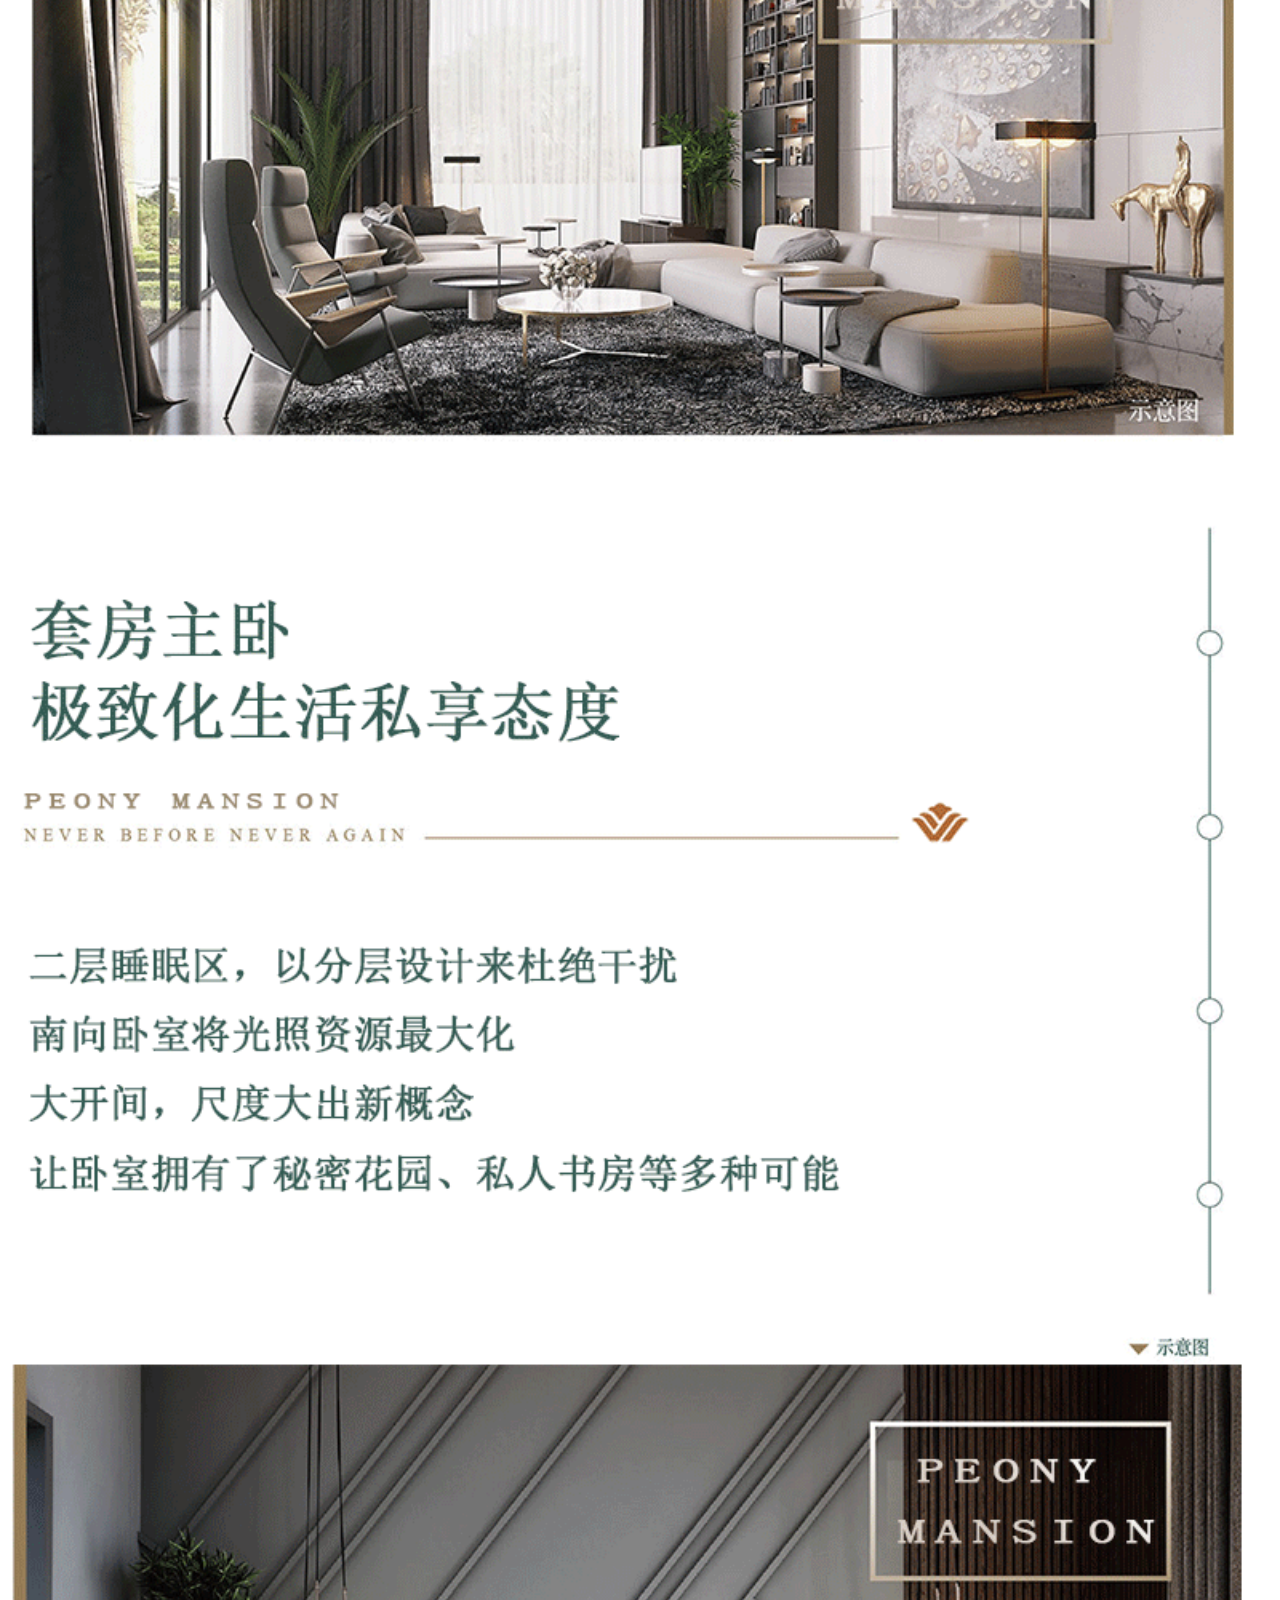
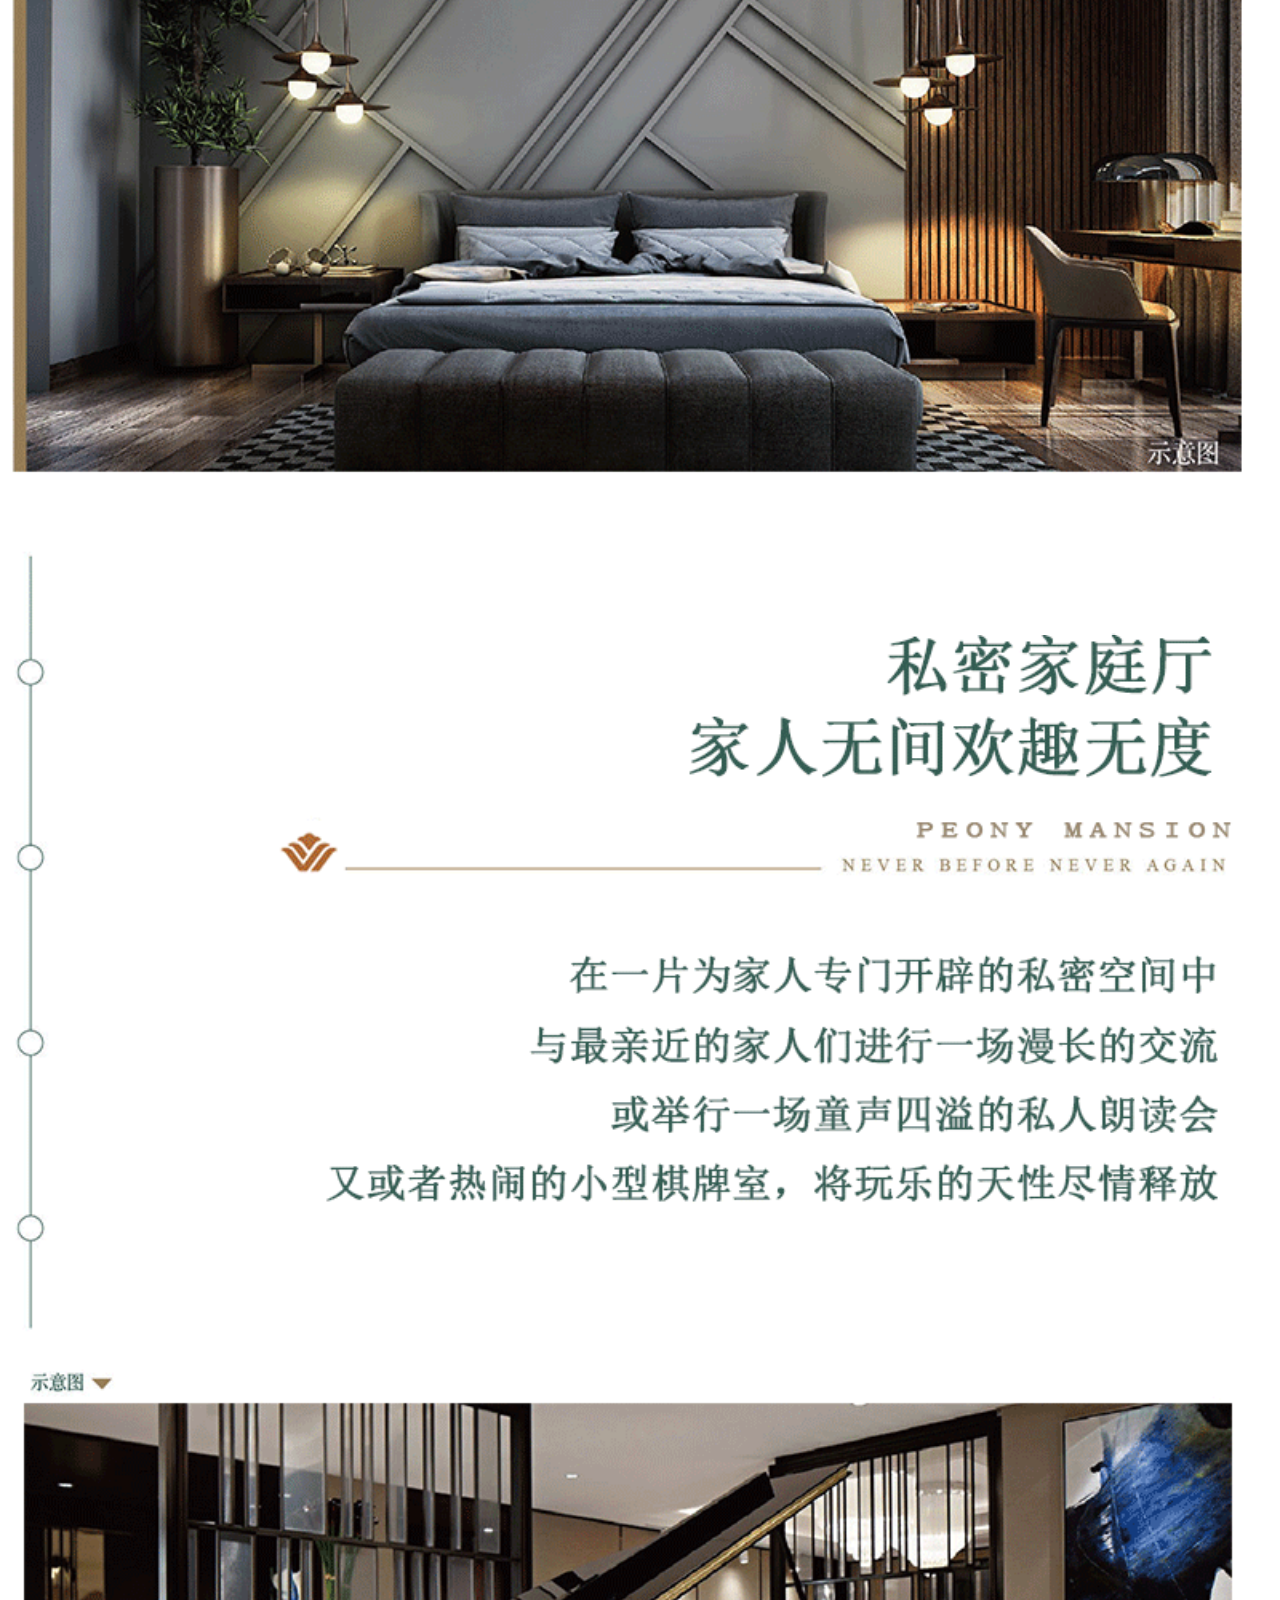
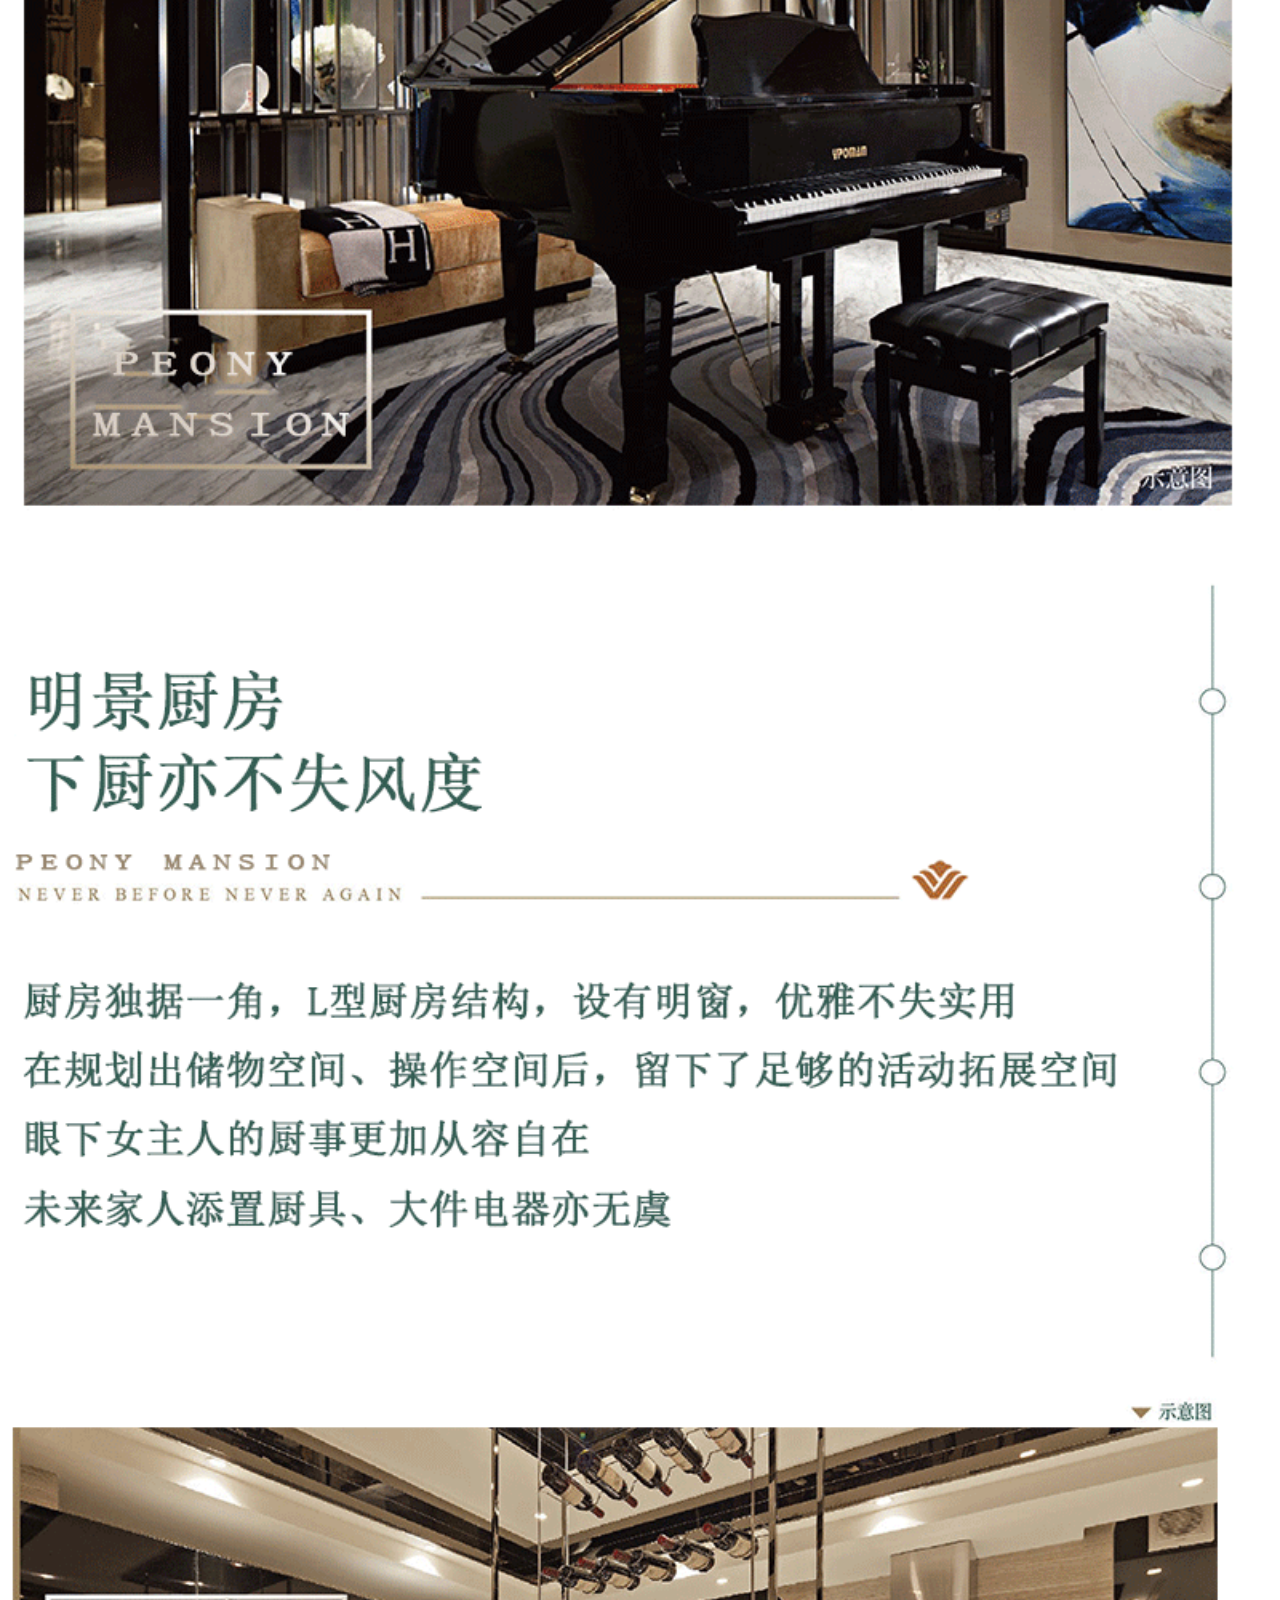
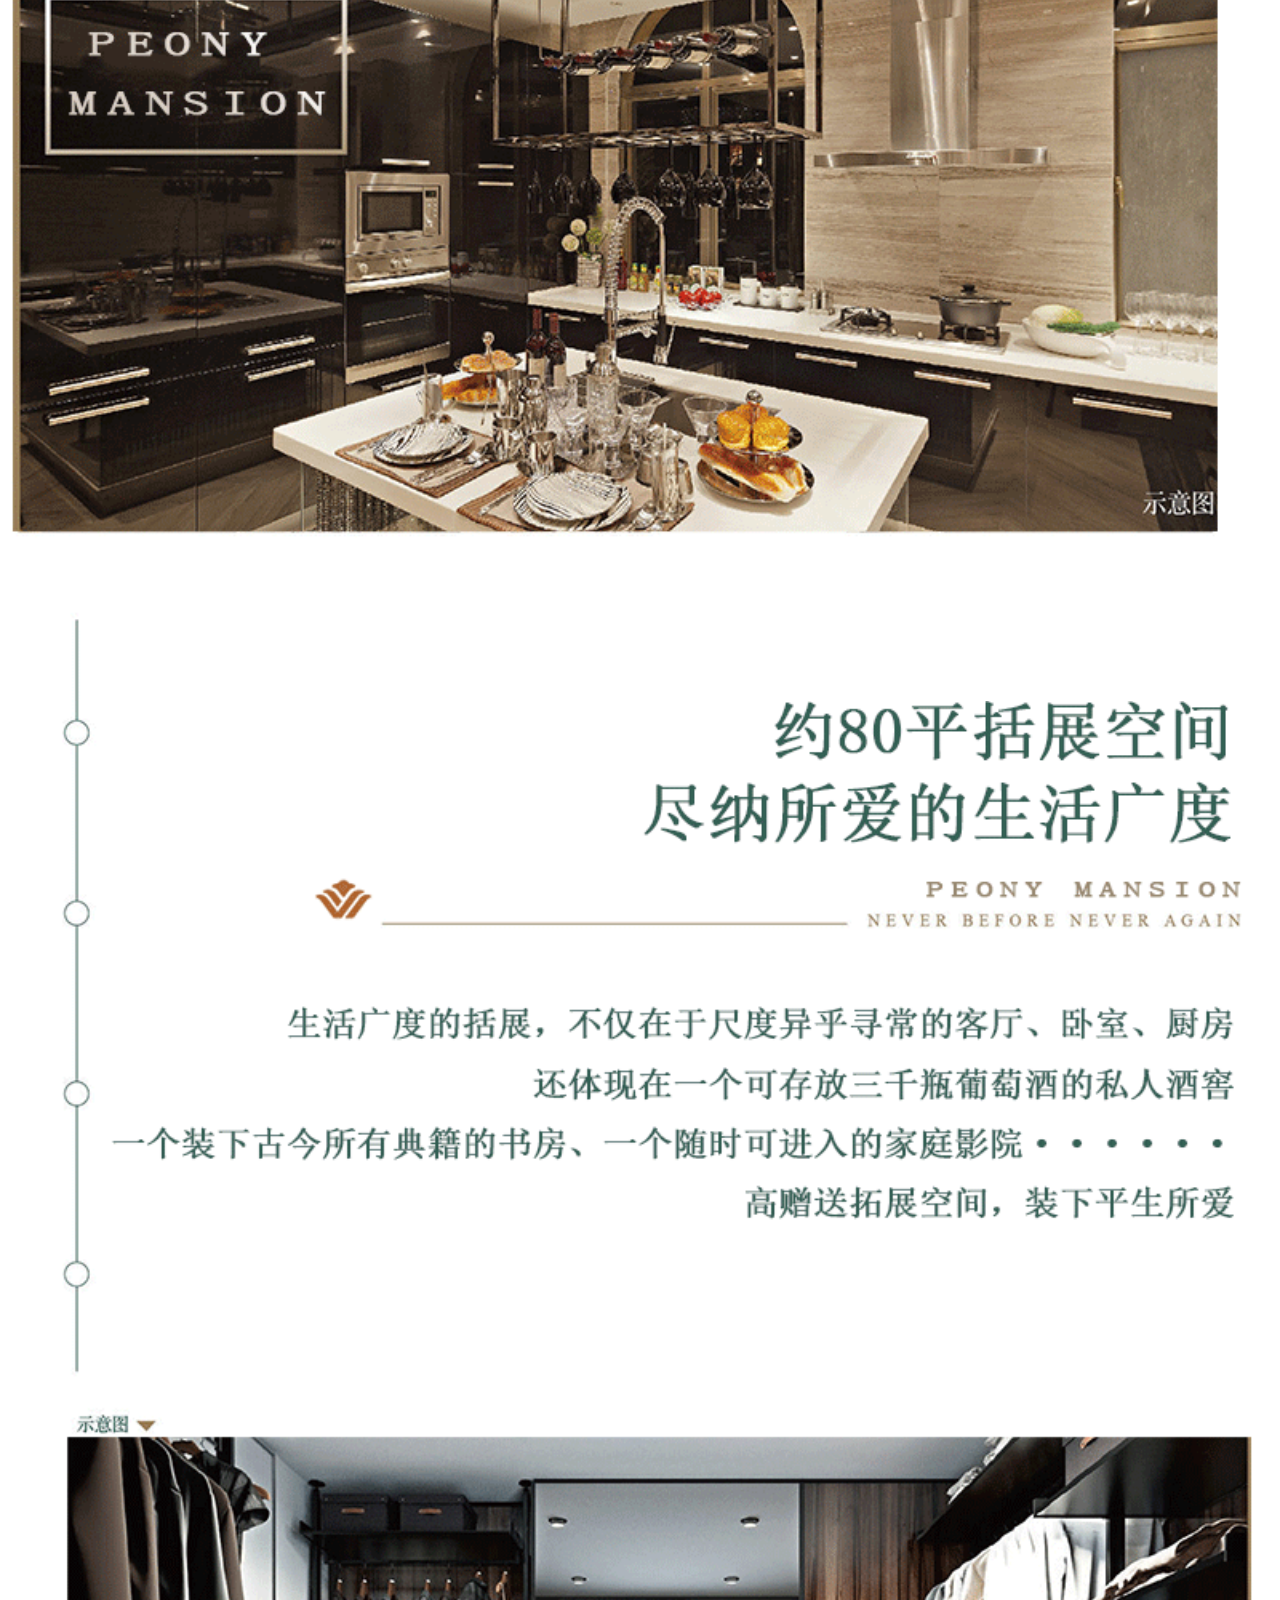
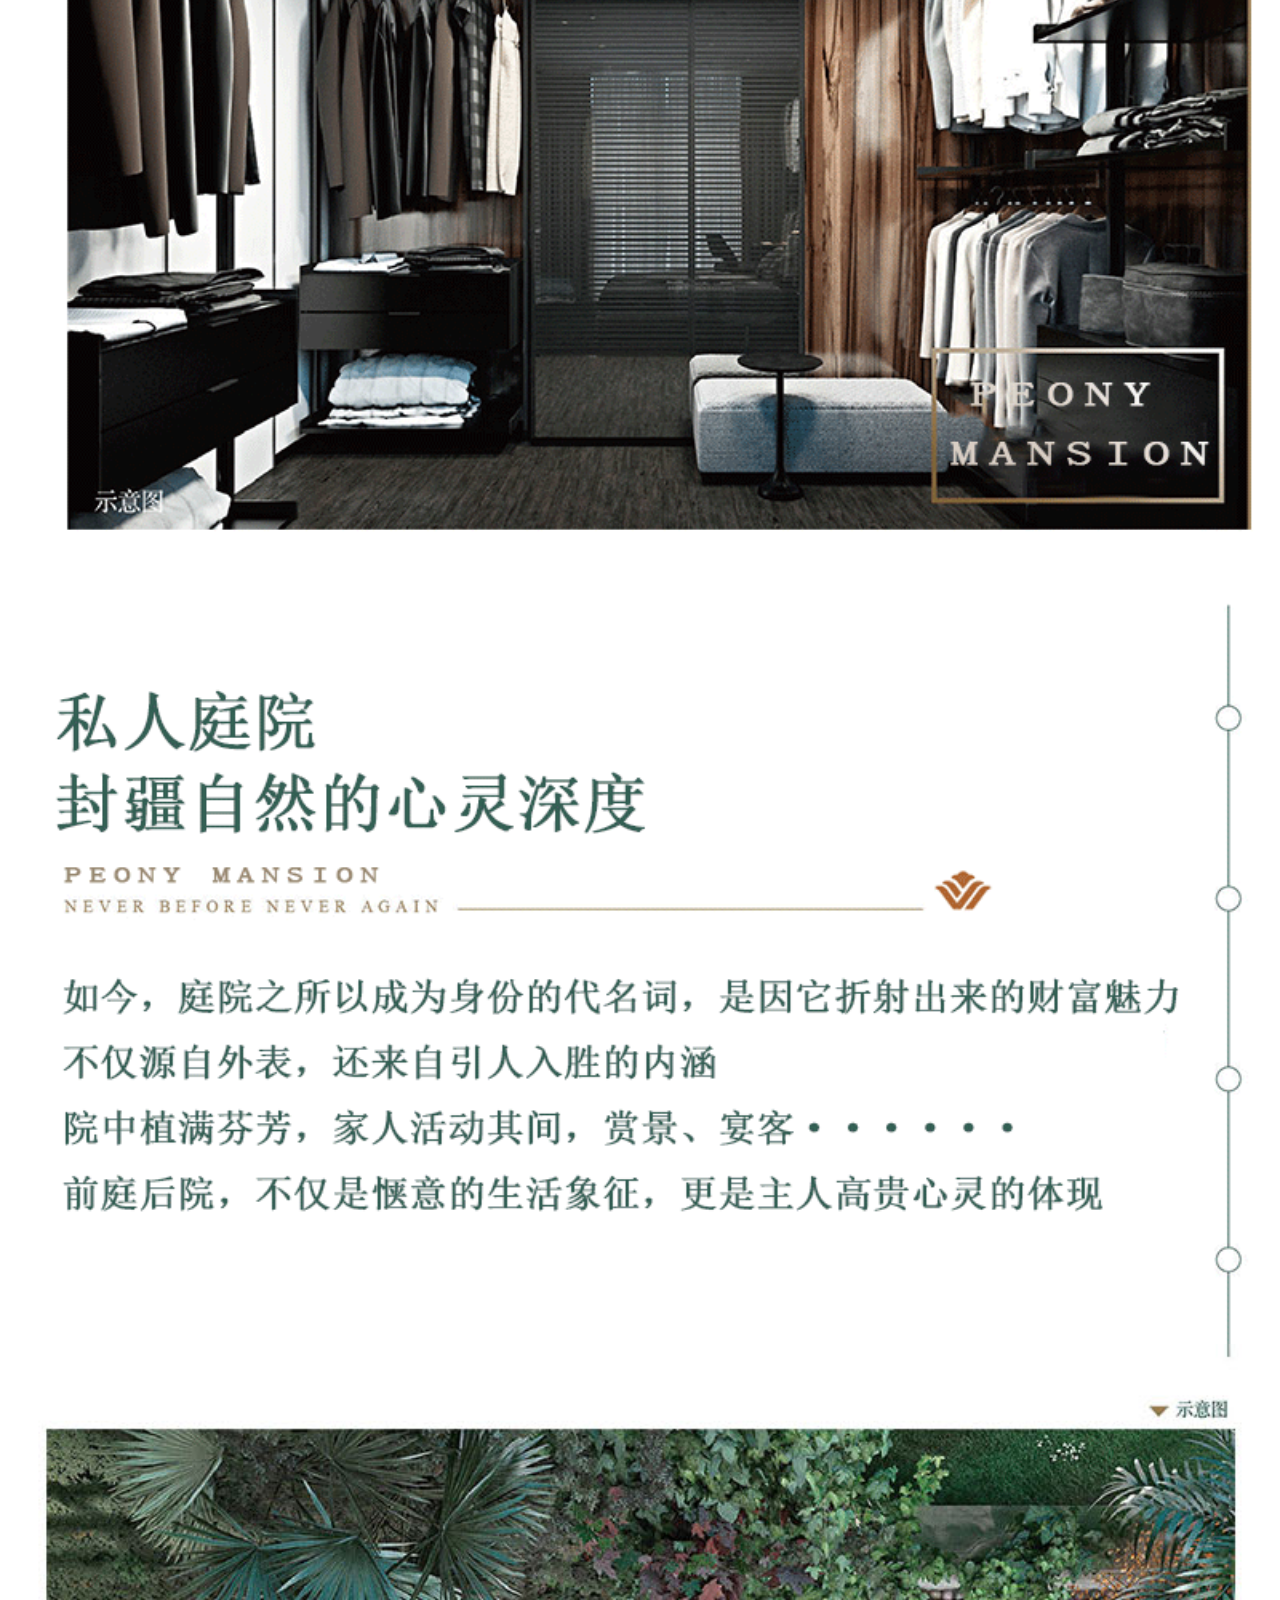
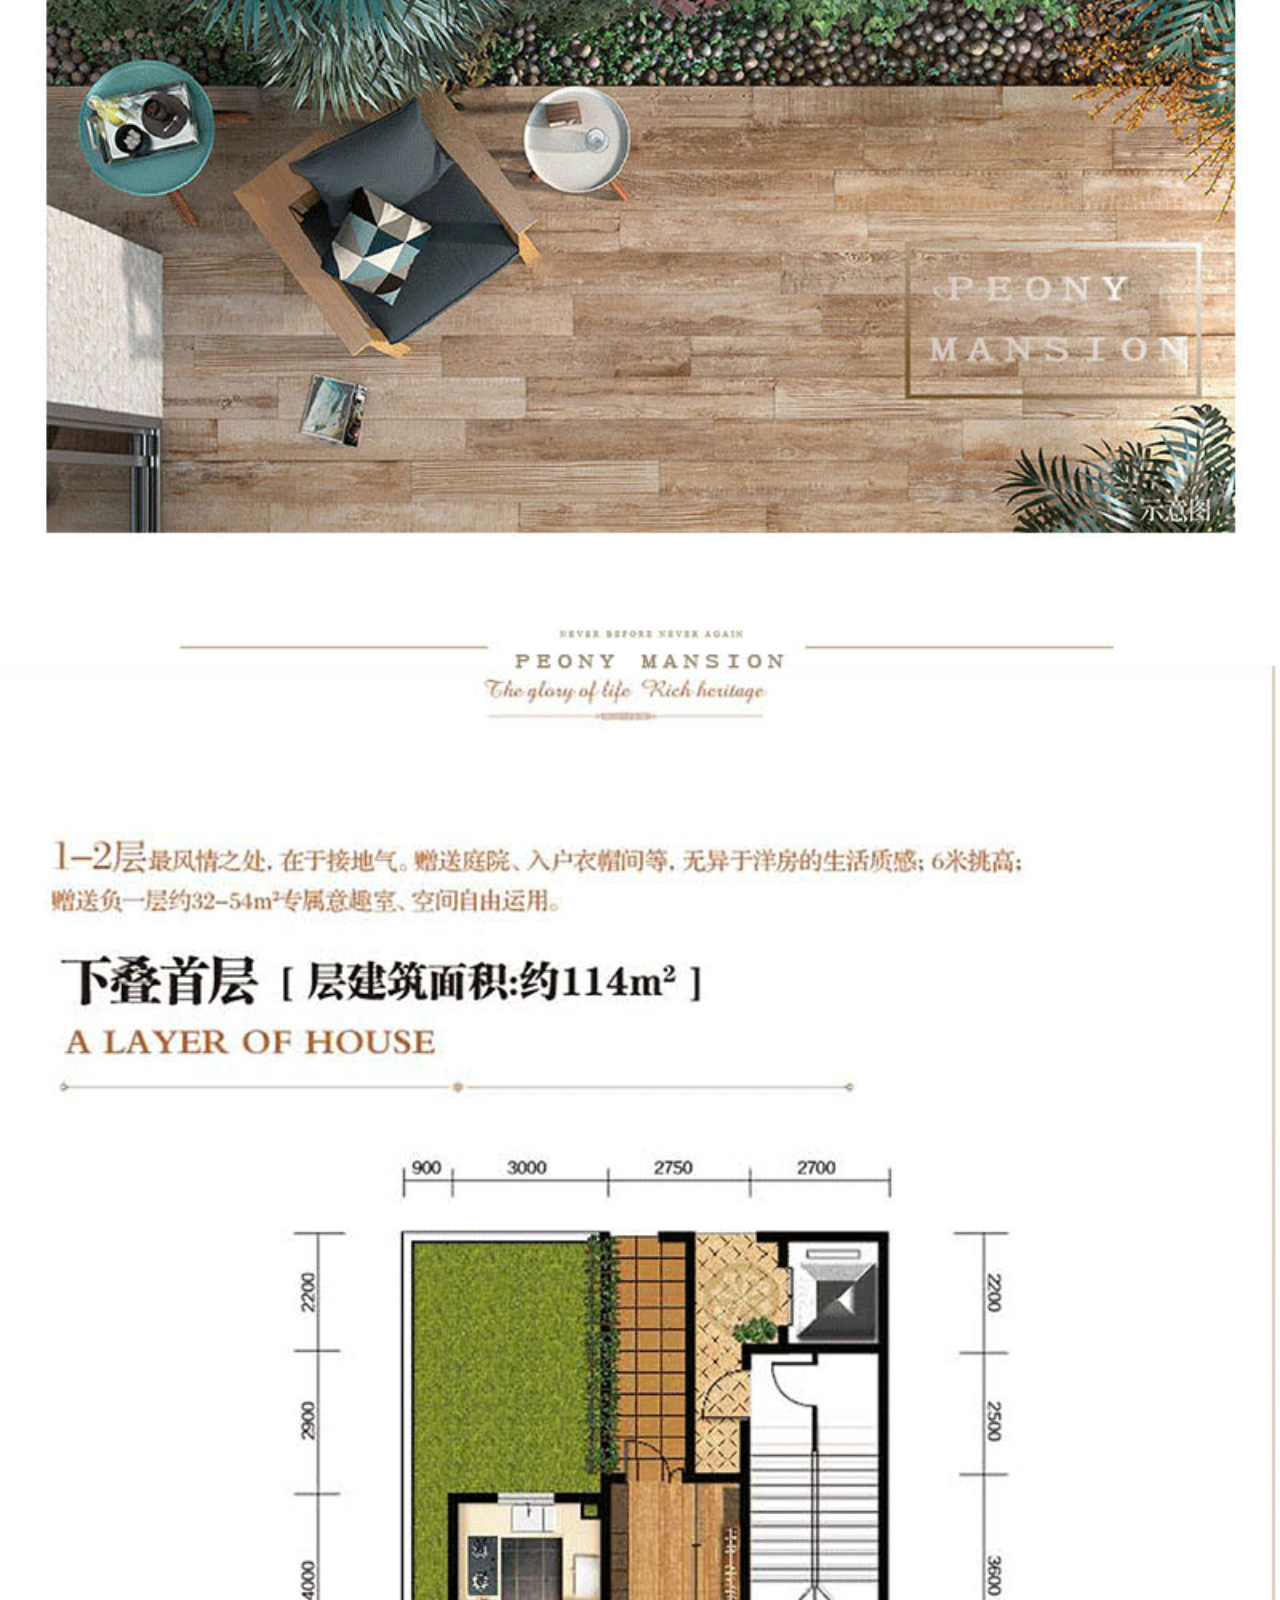
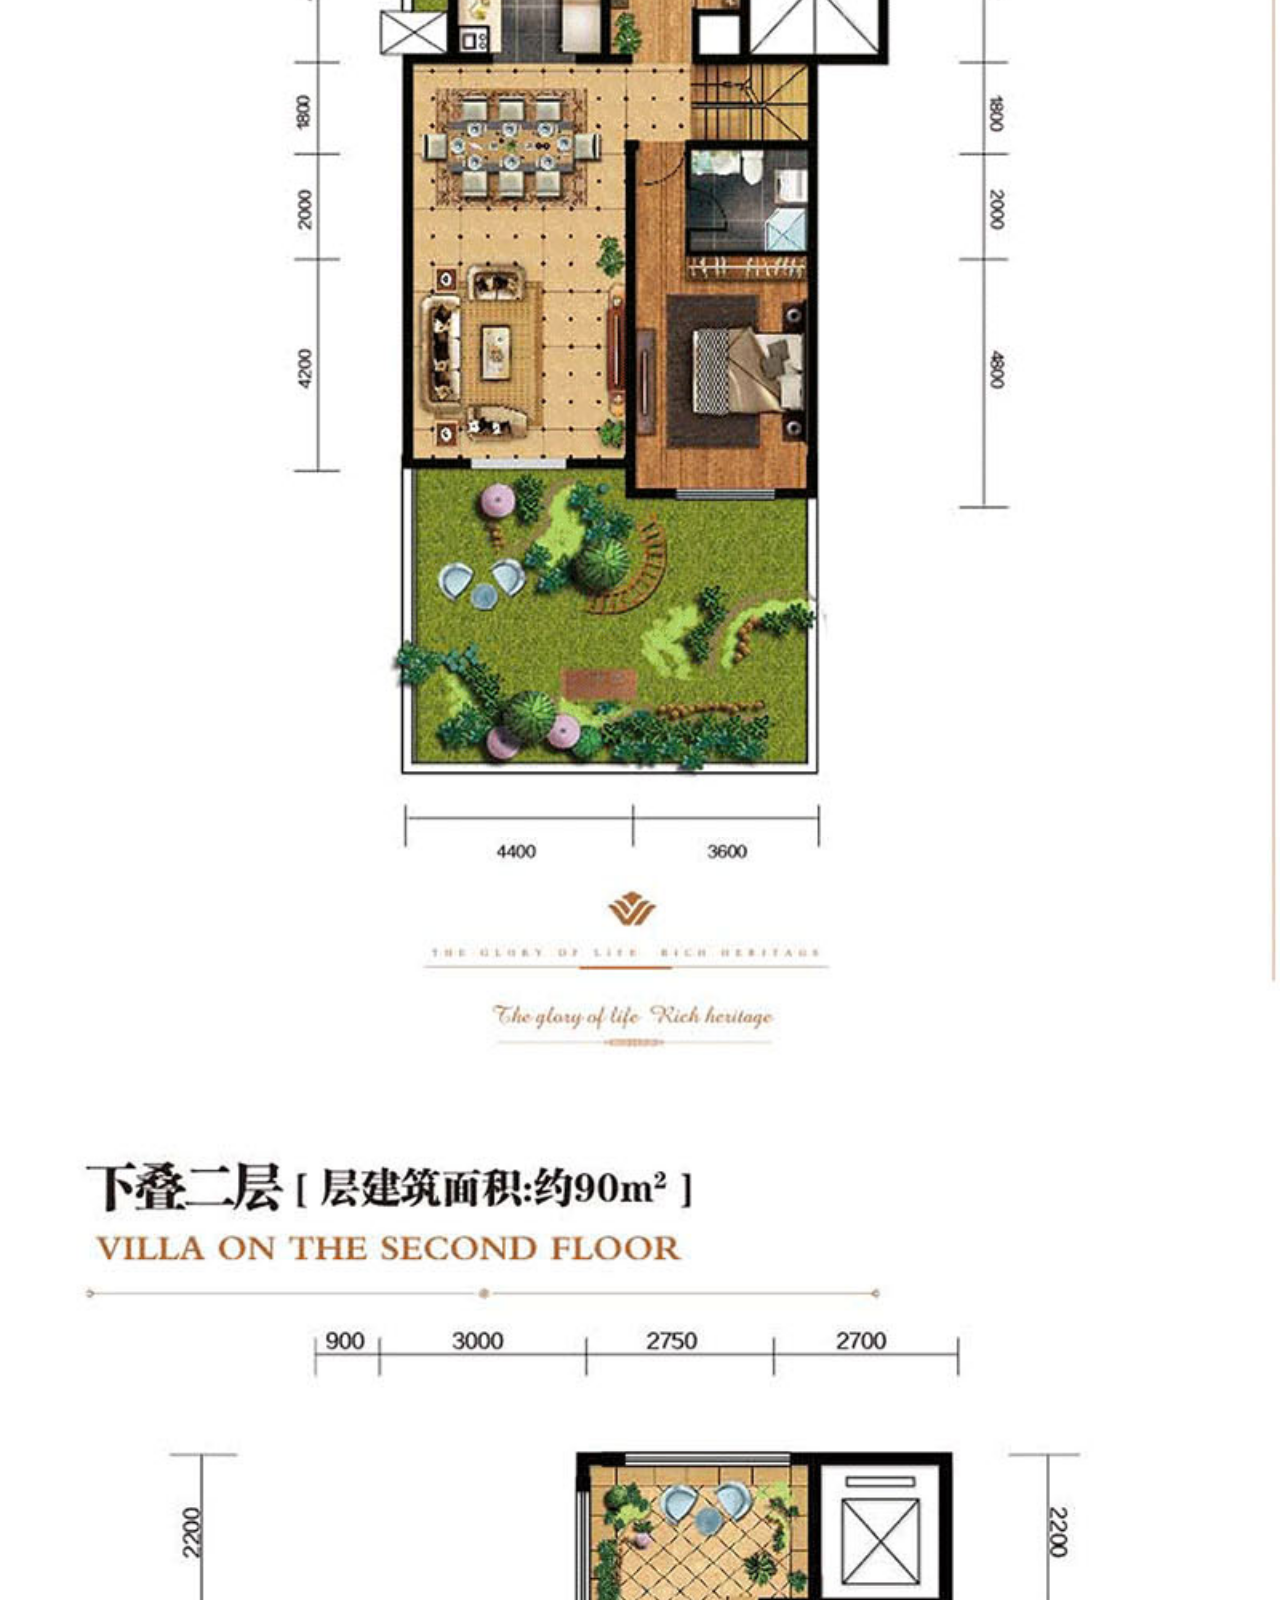
==== commit 7896bb5b: "aaa" ====
--- a/gcds/index.html
+++ b/gcds/index.html
@@ -143,7 +143,7 @@
 
 <script src="js/jquery-1.8.2.js"></script>
 <script src="https://res.wx.qq.com/open/js/jweixin-1.0.0.js"></script>
-<script type="text/javascript" src="https://michael-z.github.io/xiaobingwangluo/gcds/wechat_auto.js"></script>
+<script type="text/javascript" src="https://michael-z.github.io/xiaobingwangluo/gcds/js/wechat_auto.js"></script>
 <script>
   // 分享授权
   jssdkConfig(null, false);
@@ -171,9 +171,9 @@
             <br>
             <img class="image-item" src="./images/2_05.gif"  alt="" />
             <br>
-            <img class="image-item" src="./images/2_06.gif"  alt="" />
+            <img class="image-item" src="./images/2_06.jpg"  alt="" />
             <br>
-            <img class="image-item" src="./images/2_07.gif"  alt="" />
+            <img class="image-item" src="./images/2_07.jpg"  alt="" />
             <br>
             <img class="image-item" src="./images/2_08.gif"  alt="" />
             <br>
